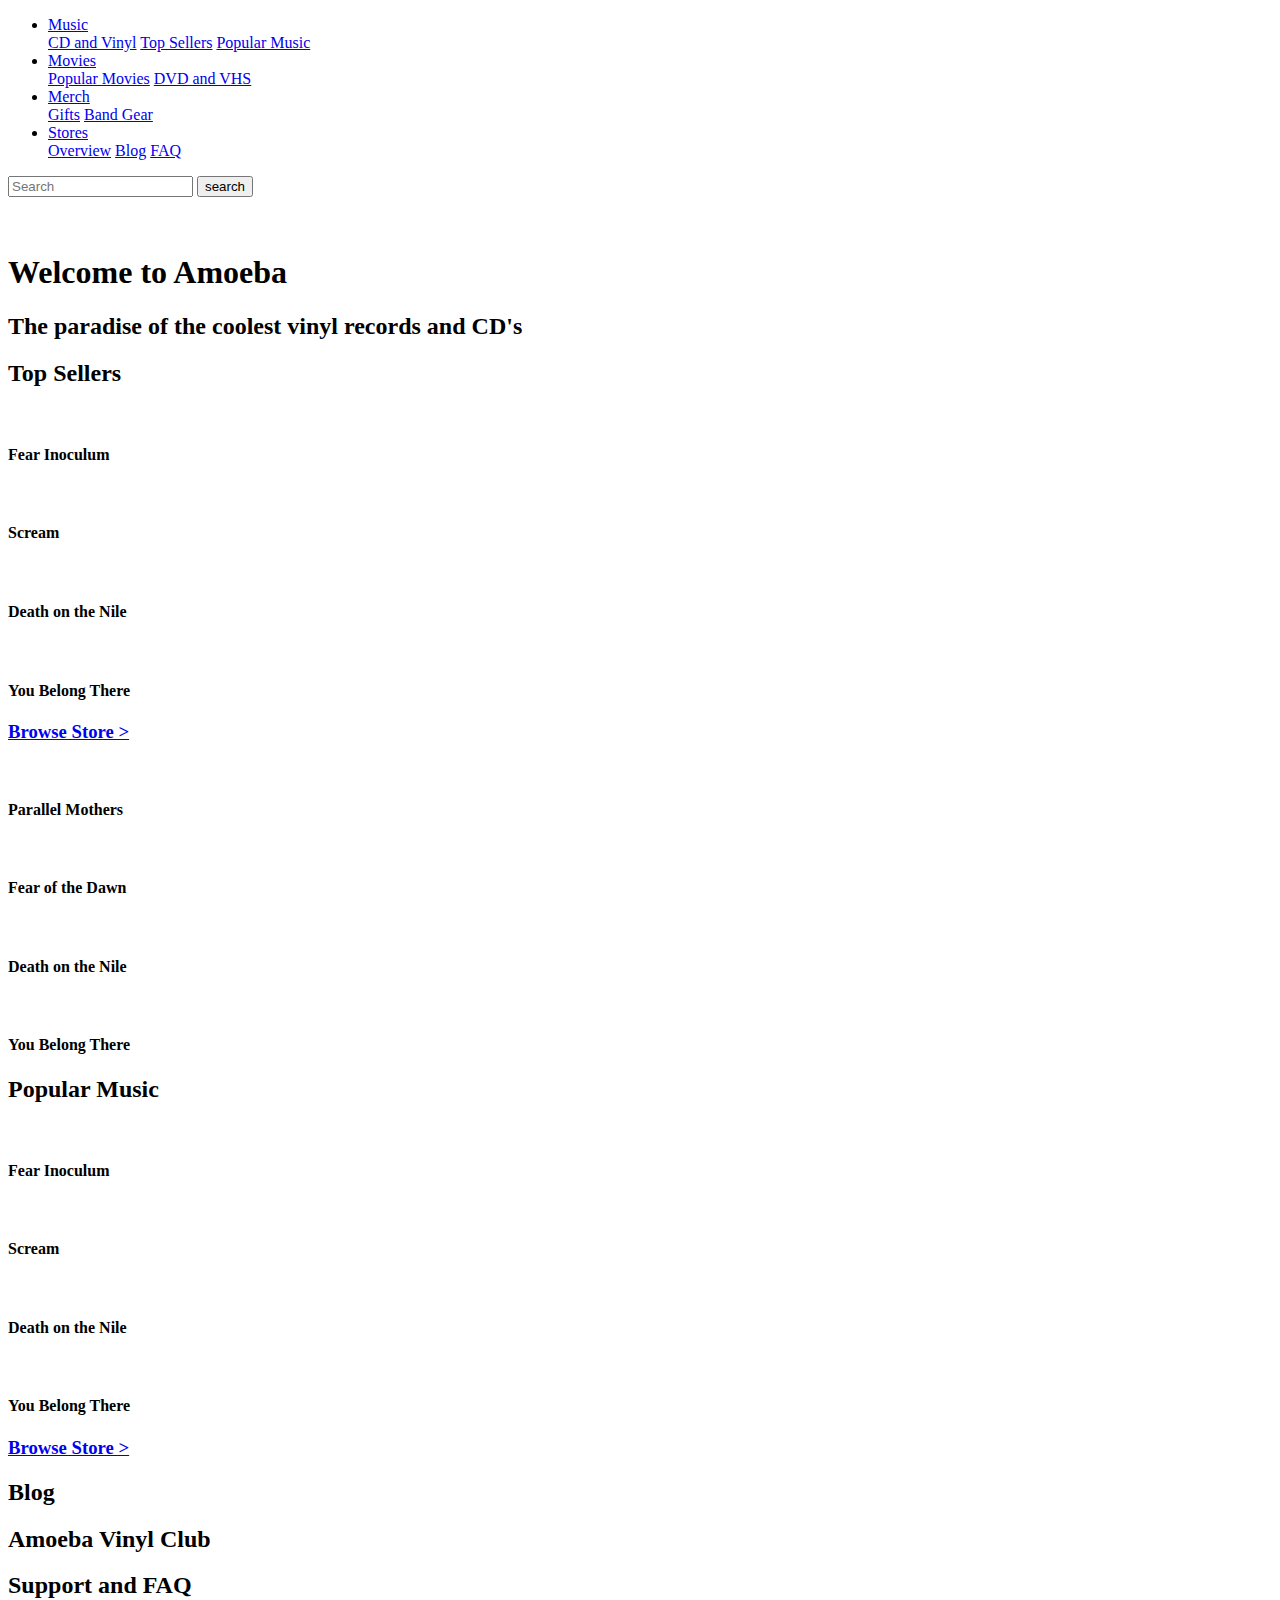
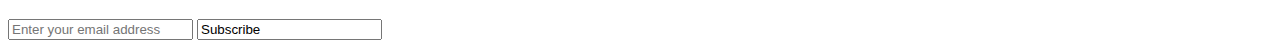
==== index.html @ bd1a3d16 "Add files via upload" ====
<!DOCTYPE html>
<html lang="en">
<head>
    <meta charset="UTF-8">
    <meta http-equiv="X-UA-Compatible" content="IE=edge">
    <meta name="viewport" content="width=device-width, initial-scale=1.0">
    <title>Amoeba</title>
    <link rel="stylesheet" href="css/1styles.css">
    <link rel="preconnect" href="https://fonts.googleapis.com">
<link rel="preconnect" href="https://fonts.gstatic.com" crossorigin>
<link href="https://fonts.googleapis.com/css2?family=Poppins:wght@600&display=swap" rel="stylesheet">
</head>
<body>
    
    <nav>
        <ul>
            <li class="dropdown1">
                <a class="dropbtn1" href="#">Music</a>
                <div class="dropdown-content1">
                    <a href="Home 2.html">CD and Vinyl</a>
                    <a href="#Top_Sellers">Top Sellers</a>
                    <a href="#Popular_Music">Popular Music</a>
                </div>
            </li>

            <li class="dropdown2">
                <a class="dropbtn2" href="#">Movies</a>
                <div class="dropdown-content2">
                    <a href="Home 2.html">Popular Movies</a>
                    <a href="Home 2.html">DVD and VHS</a>
                </div>
            </li>

            <li class="dropdown3">
                <a class="dropbtn3" href="#">Merch</a>
                <div class="dropdown-content3">
                    <a href="#">Gifts</a>
                    <a href="#">Band Gear</a>
                </div>
            </li>

            <li class="dropdown4">
                <a class="dropbtn4" href="#">Stores</a>
                <div class="dropdown-content4">
                    <a href="#">Overview</a>
                    <a href="#">Blog</a>
                    <a href="#">FAQ</a>
                </div>
            </li>

        </ul>

        <div class="nav-items">
            <div class="search">
                <input type="text" class="search-box" placeholder="Search">
                <button class="search-btn">search</button>
            </div>
            <a href="/"><img src="img/navbar heart.png" alt=""></a>
            <a href="/"><img src="img/navbar profile.png" alt=""></a>
            <a href="/"><img src="img/navbar cart.png" alt=""></a>
        </div>
    </nav>

    <!-- Hero Section -->

    <header class="hero-section">
        <div class="content">
          <img src="img/Amoeba Logo.svg" alt="" class="logo"> 
          <h1 class="sub-heading">Welcome to Amoeba</h1> 
          <h2>The paradise of the coolest vinyl records and CD's</h2>
        </div>
    </header>

    <!-- cards-container -->
    <section class="product">
        <h2 id="Top_Sellers" class="product-category">Top Sellers</h2>

        <img src="img/Fear Inoculum.png" alt="" class="fear-inoculum">
        <h4 class="text-inoculum">Fear Inoculum</h4>
        
        <a href="Product.html"><img src="img/Scream.png" alt="" class="scream"></a>
        <h4 class="text-scream">Scream</h4>

        <img src="img/Death on the Nile.png" alt="" class="death-nile">
        <h4 class="text-death-nile">Death on the Nile</h4>

        <img src="img/You Belong There.png" alt="" class="you-belong">
        <h4 class="text-you-belong">You Belong There</h4>

        <a href="Home 2.html">
            <h3 >Browse Store ></h3>
        </a>

            <div class="second-row1">
                <img src="img/Parallel Mothers.png" alt="" class="fear-inoculum">
                <h4 class="text-inoculum">Parallel Mothers</h4>
                
                <img src="img/Fear of Dawn.png" alt="" class="scream">
                <h4 class="text-scream">Fear of the Dawn</h4>
        
                <img src="img/Death on the Nile.png" alt="" class="death-nile">
                <h4 class="text-death-nile">Death on the Nile</h4>
        
                <img src="img/You Belong There.png" alt="" class="you-belong">
                <h4 class="text-you-belong">You Belong There</h4>
        
            </div>

            <div class="popular-music">
                <h2 id="Popular_Music" class="product-category">Popular Music</h2>
        <img src="img/Fear Inoculum.png" alt="" class="fear-inoculum">
        <h4 class="text-inoculum">Fear Inoculum</h4>
        
        <img src="img/Scream.png" alt="" class="scream">
        <h4 class="text-scream">Scream</h4>

        <img src="img/Death on the Nile.png" alt="" class="death-nile">
        <h4 class="text-death-nile">Death on the Nile</h4>

        <img src="img/You Belong There.png" alt="" class="you-belong">
        <h4 class="text-you-belong">You Belong There</h4>

        <a href="Home 2.html">
            <h3 >Browse Store ></h3>
        </a>
            </div>
    </section>

    <!-- Footer Section -->

    <div class="footer-container">
        <div class="footer">
            <div class="footer-heading footer-1">
                <h2>Blog</h2>
                <div class="footer-heading footer-2">
                    <h2>Amoeba Vinyl Club</h2>
                </div>
                <div class="footer-heading footer-3">
                <h2>Support and FAQ</h2>
            </div>
            <div class="footer-email-form">
                <input type="email" placeholder="Enter your email address" id="footer-email">
                <input type="sumbit" value="Subscribe" id="footer-email-btn">
            </div>
        </div>
    </div>


</body>
</html>
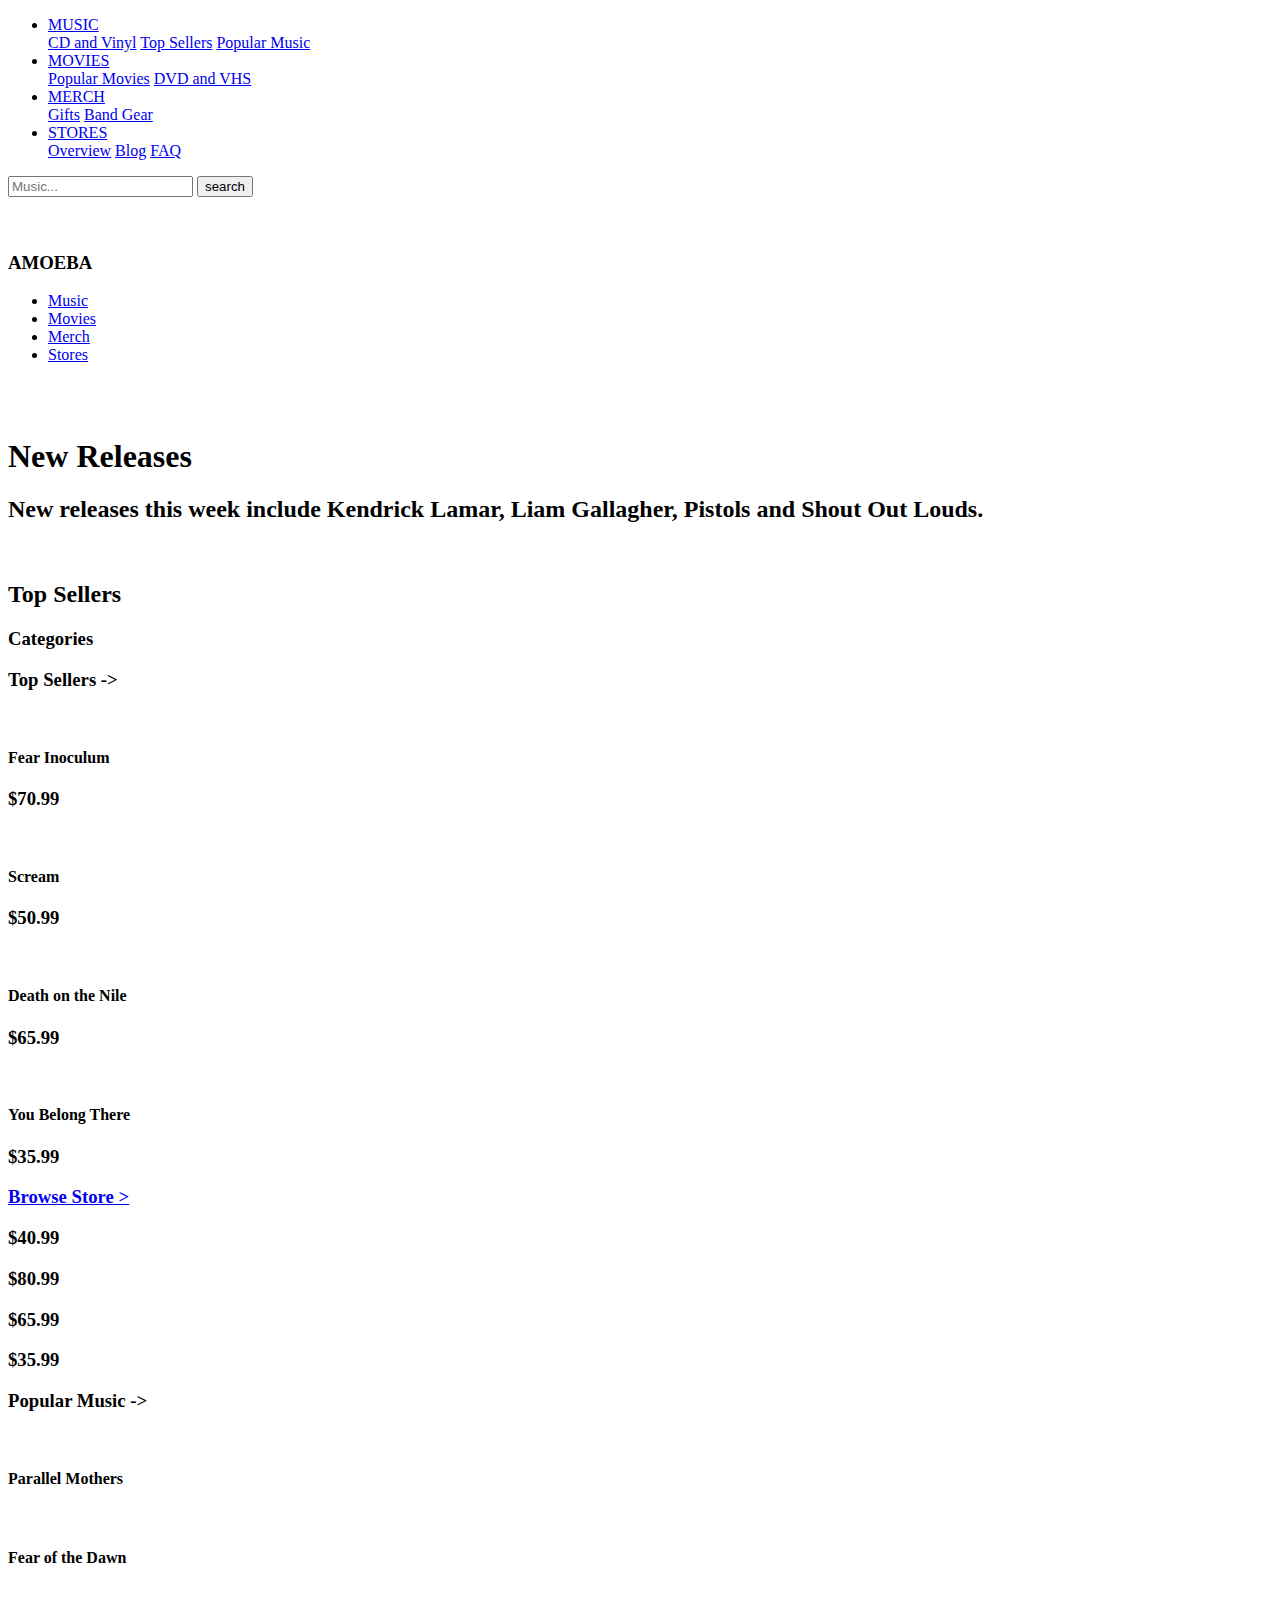
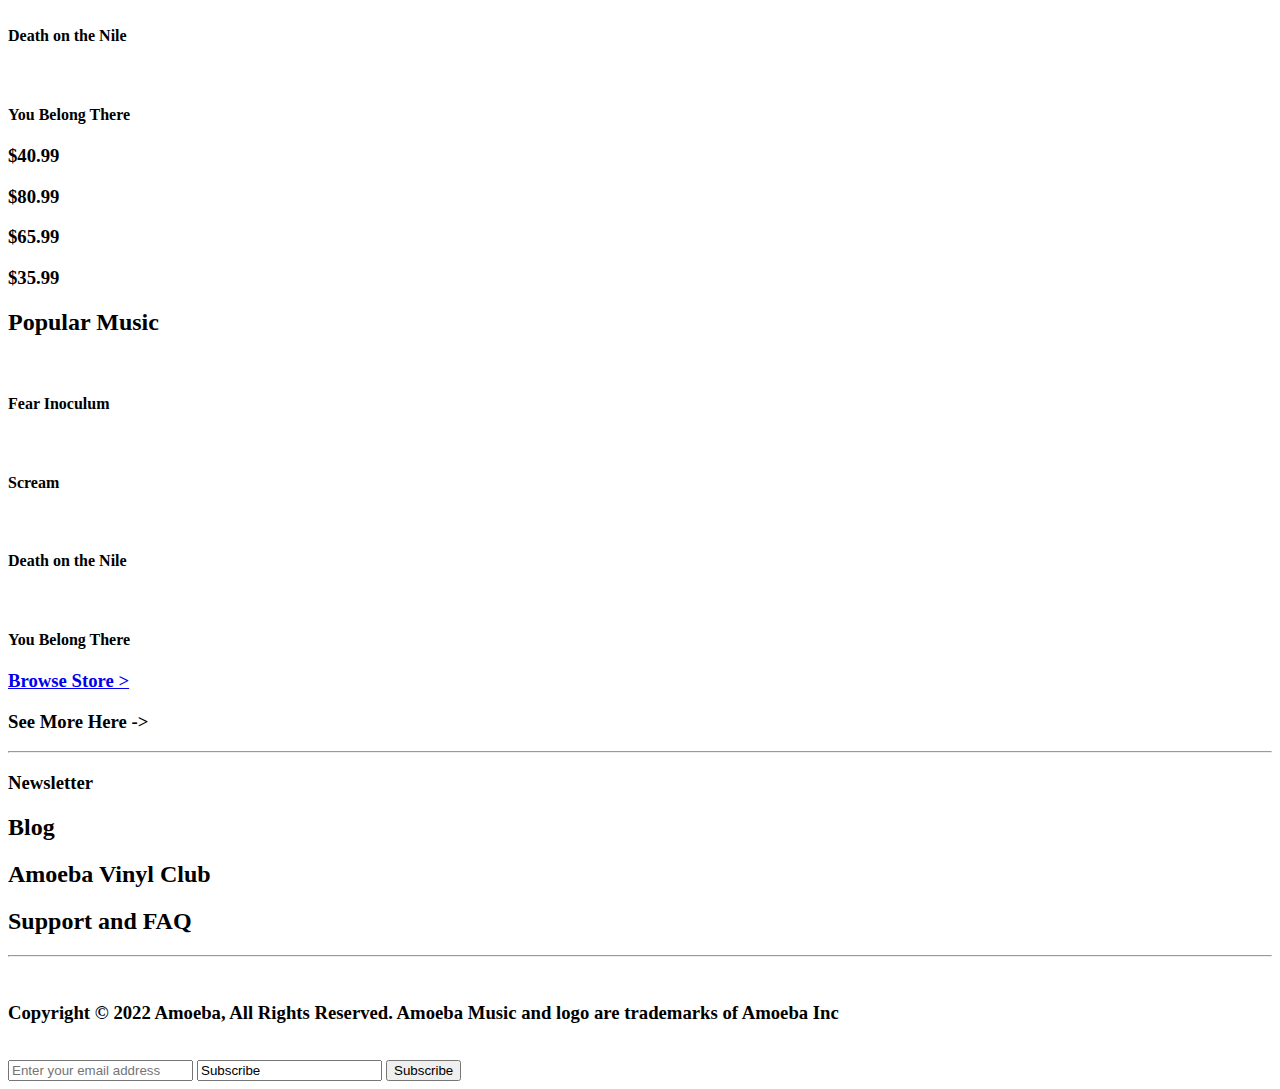
==== commit a922034a: "Add files via upload" ====
--- a/index.html
+++ b/index.html
@@ -5,7 +5,9 @@
     <meta http-equiv="X-UA-Compatible" content="IE=edge">
     <meta name="viewport" content="width=device-width, initial-scale=1.0">
     <title>Amoeba</title>
+    <link rel="stylesheet" href="./css/reset.css">
     <link rel="stylesheet" href="css/1styles.css">
+    <script defer src="js/home.js"></script>
     <link rel="preconnect" href="https://fonts.googleapis.com">
 <link rel="preconnect" href="https://fonts.gstatic.com" crossorigin>
 <link href="https://fonts.googleapis.com/css2?family=Poppins:wght@600&display=swap" rel="stylesheet">
@@ -15,7 +17,7 @@
     <nav>
         <ul>
             <li class="dropdown1">
-                <a class="dropbtn1" href="#">Music</a>
+                <a class="dropbtn1" href="#">MUSIC</a>
                 <div class="dropdown-content1">
                     <a href="Home 2.html">CD and Vinyl</a>
                     <a href="#Top_Sellers">Top Sellers</a>
@@ -24,7 +26,7 @@
             </li>
 
             <li class="dropdown2">
-                <a class="dropbtn2" href="#">Movies</a>
+                <a class="dropbtn2" href="#">MOVIES</a>
                 <div class="dropdown-content2">
                     <a href="Home 2.html">Popular Movies</a>
                     <a href="Home 2.html">DVD and VHS</a>
@@ -32,7 +34,7 @@
             </li>
 
             <li class="dropdown3">
-                <a class="dropbtn3" href="#">Merch</a>
+                <a class="dropbtn3" href="#">MERCH</a>
                 <div class="dropdown-content3">
                     <a href="#">Gifts</a>
                     <a href="#">Band Gear</a>
@@ -40,7 +42,7 @@
             </li>
 
             <li class="dropdown4">
-                <a class="dropbtn4" href="#">Stores</a>
+                <a class="dropbtn4" href="#">STORES</a>
                 <div class="dropdown-content4">
                     <a href="#">Overview</a>
                     <a href="#">Blog</a>
@@ -52,44 +54,110 @@
 
         <div class="nav-items">
             <div class="search">
-                <input type="text" class="search-box" placeholder="Search">
-                <button class="search-btn">search</button>
-            </div>
-            <a href="/"><img src="img/navbar heart.png" alt=""></a>
-            <a href="/"><img src="img/navbar profile.png" alt=""></a>
-            <a href="/"><img src="img/navbar cart.png" alt=""></a>
+                <input type="text" class="search-box" placeholder="Music...">
+                
+                <button  href="Home 2.html" class="search-btn">search</button>
+            </div>
+            <a href="/"><img src="img/navbar heart.svg" alt="" id="nav-heart"></a>
+            <a href="/"><img src="img/navbar profile.svg" alt="" id="nav-profile"></a>
+            <a href="/"><img src="img/navbar cart.svg" alt="" id="nav-cart"></a>
         </div>
+            <img src="img/Menu.svg" alt="" class="menu" onclick="openMenu()">
     </nav>
 
+    <!-- Responsive -->
+
+    <h3 class="amoeba-logo">
+        AMOEBA
+    </h3>
+
+    <div class="sidemenu" id="sideMenu">
+        <ul>
+            <li><a href="#">Music</a></li>
+            <li><a href="#">Movies </a></li>
+            <li><a href="#">Merch</a></li>
+            <li><a href="#">Stores</a></li>
+        </ul>
+        <img src="img/x-10327.svg" alt="" class="exit-side" onclick="closeMenu()">
+    </div>
+
+    
+
+
+
+
+
+   
     <!-- Hero Section -->
 
-    <header class="hero-section">
-        <div class="content">
-          <img src="img/Amoeba Logo.svg" alt="" class="logo"> 
-          <h1 class="sub-heading">Welcome to Amoeba</h1> 
-          <h2>The paradise of the coolest vinyl records and CD's</h2>
+        <div class="hero-container">
+            <header class="hero-section">
+                <div class="content">
+                  <img src="img/Amoeba Logo.svg" alt="" class="logo"> 
+                  <h1 class="sub-heading">New Releases</h1> 
+                  <h2>New releases this week include Kendrick Lamar,
+ Liam Gallagher, Pistols and Shout Out Louds.</h2>
+                </div>
+            </header>
         </div>
-    </header>
-
+
+        <img src="img/amoeba store img.jpg" alt="" id="slider1" class="slider1">
     <!-- cards-container -->
+    
     <section class="product">
         <h2 id="Top_Sellers" class="product-category">Top Sellers</h2>
 
-        <img src="img/Fear Inoculum.png" alt="" class="fear-inoculum">
-        <h4 class="text-inoculum">Fear Inoculum</h4>
-        
+        <h3 class="categories">Categories</h3>
+
+
+
+        <div class="product-row1">
+        
+            <a href="Home 2.html">
+        <div class="fear-container"></div>
+            </a>   
+        <h3 class="top-products">Top Sellers  -></h3>
+            <img src="img/Fear Inoculum.png" alt="" class="fear-inoculum">
+        <h4 class="text-inoculum"> Fear Inoculum</h4>
+        <h3 class="price-inoculum">$70.99</h3>
+
+        
+        <div class="scream-container"></div>
         <a href="Product.html"><img src="img/Scream.png" alt="" class="scream"></a>
         <h4 class="text-scream">Scream</h4>
-
+        <h3 class="price-scream">$50.99</h3>
+
+
+        <div class="nile-container"></div>
         <img src="img/Death on the Nile.png" alt="" class="death-nile">
         <h4 class="text-death-nile">Death on the Nile</h4>
-
+        <h3 class="price-nile">$65.99</h3>
+
+
+        <div class="belong-container"></div>
         <img src="img/You Belong There.png" alt="" class="you-belong">
         <h4 class="text-you-belong">You Belong There</h4>
+        <h3 class="price-belong">$35.99</h3>
 
         <a href="Home 2.html">
             <h3 >Browse Store ></h3>
         </a>
+
+    </div>
+
+        <h3 class="price-inoculum1">$40.99</h3>
+        <h3 class="price-scream1">$80.99</h3>
+        <h3 class="price-nile1">$65.99</h3>
+        <h3 class="price-belong1">$35.99</h3>
+
+        <h3 class="top-products1">Popular Music  -></h3>
+        <a href="Home 2.html">
+        <div class="fear-container2"></div>
+        </a>
+        <div class="scream-container2"></div>
+        <div class="nile-container2"></div>
+        <div class="belong-container2"></div>
+
 
             <div class="second-row1">
                 <img src="img/Parallel Mothers.png" alt="" class="fear-inoculum">
@@ -106,6 +174,16 @@
         
             </div>
 
+            <h3 class="price-inoculum2">$40.99</h3>
+        <h3 class="price-scream2">$80.99</h3>
+        <h3 class="price-nile2">$65.99</h3>
+        <h3 class="price-belong2">$35.99</h3>
+
+            <div class="fear-container3"></div>
+        <div class="scream-container3"></div>
+        <div class="nile-container3"></div>
+        <div class="belong-container3"></div>
+
             <div class="popular-music">
                 <h2 id="Popular_Music" class="product-category">Popular Music</h2>
         <img src="img/Fear Inoculum.png" alt="" class="fear-inoculum">
@@ -124,27 +202,49 @@
             <h3 >Browse Store ></h3>
         </a>
             </div>
+
+        <a href="Home 2.html"></a>
+            <div class="container"></div>
+        </a>
+            <h3 class="container-h3">See More Here -></h3>
     </section>
 
-    <!-- Footer Section -->
-
-    <div class="footer-container">
+     <!-- Footer Section -->
+
+     <hr class="devider-line">
+        <h3 class="newsletter">Newsletter</h3>
+     <div class="footer-container">
         <div class="footer">
-            <div class="footer-heading footer-1">
-                <h2>Blog</h2>
-                <div class="footer-heading footer-2">
+            <div>
+                <h2 id="footer-heading" >Blog</h2>
+                <div class="footer-heading-footer-2">
                     <h2>Amoeba Vinyl Club</h2>
                 </div>
-                <div class="footer-heading footer-3">
+                <div class="footer-heading-footer-3">
                 <h2>Support and FAQ</h2>
             </div>
+
+            <hr class="devider-line1">
+
+            <img src="img/logo.svg" alt="" class="second-logo">
+
+            <h3 class="logo-desc">
+                Copyright © 2022 Amoeba,
+                All Rights Reserved. 
+                Amoeba Music and logo
+                are trademarks of Amoeba Inc</h3>
+
+            <img src="img/Face, Twitter, Google.svg" alt="" class="sign-in-options">
             <div class="footer-email-form">
                 <input type="email" placeholder="Enter your email address" id="footer-email">
                 <input type="sumbit" value="Subscribe" id="footer-email-btn">
+                <button class="footer-btn">Subscribe</button>
             </div>
         </div>
     </div>
 
 
+
+
 </body>
 </html>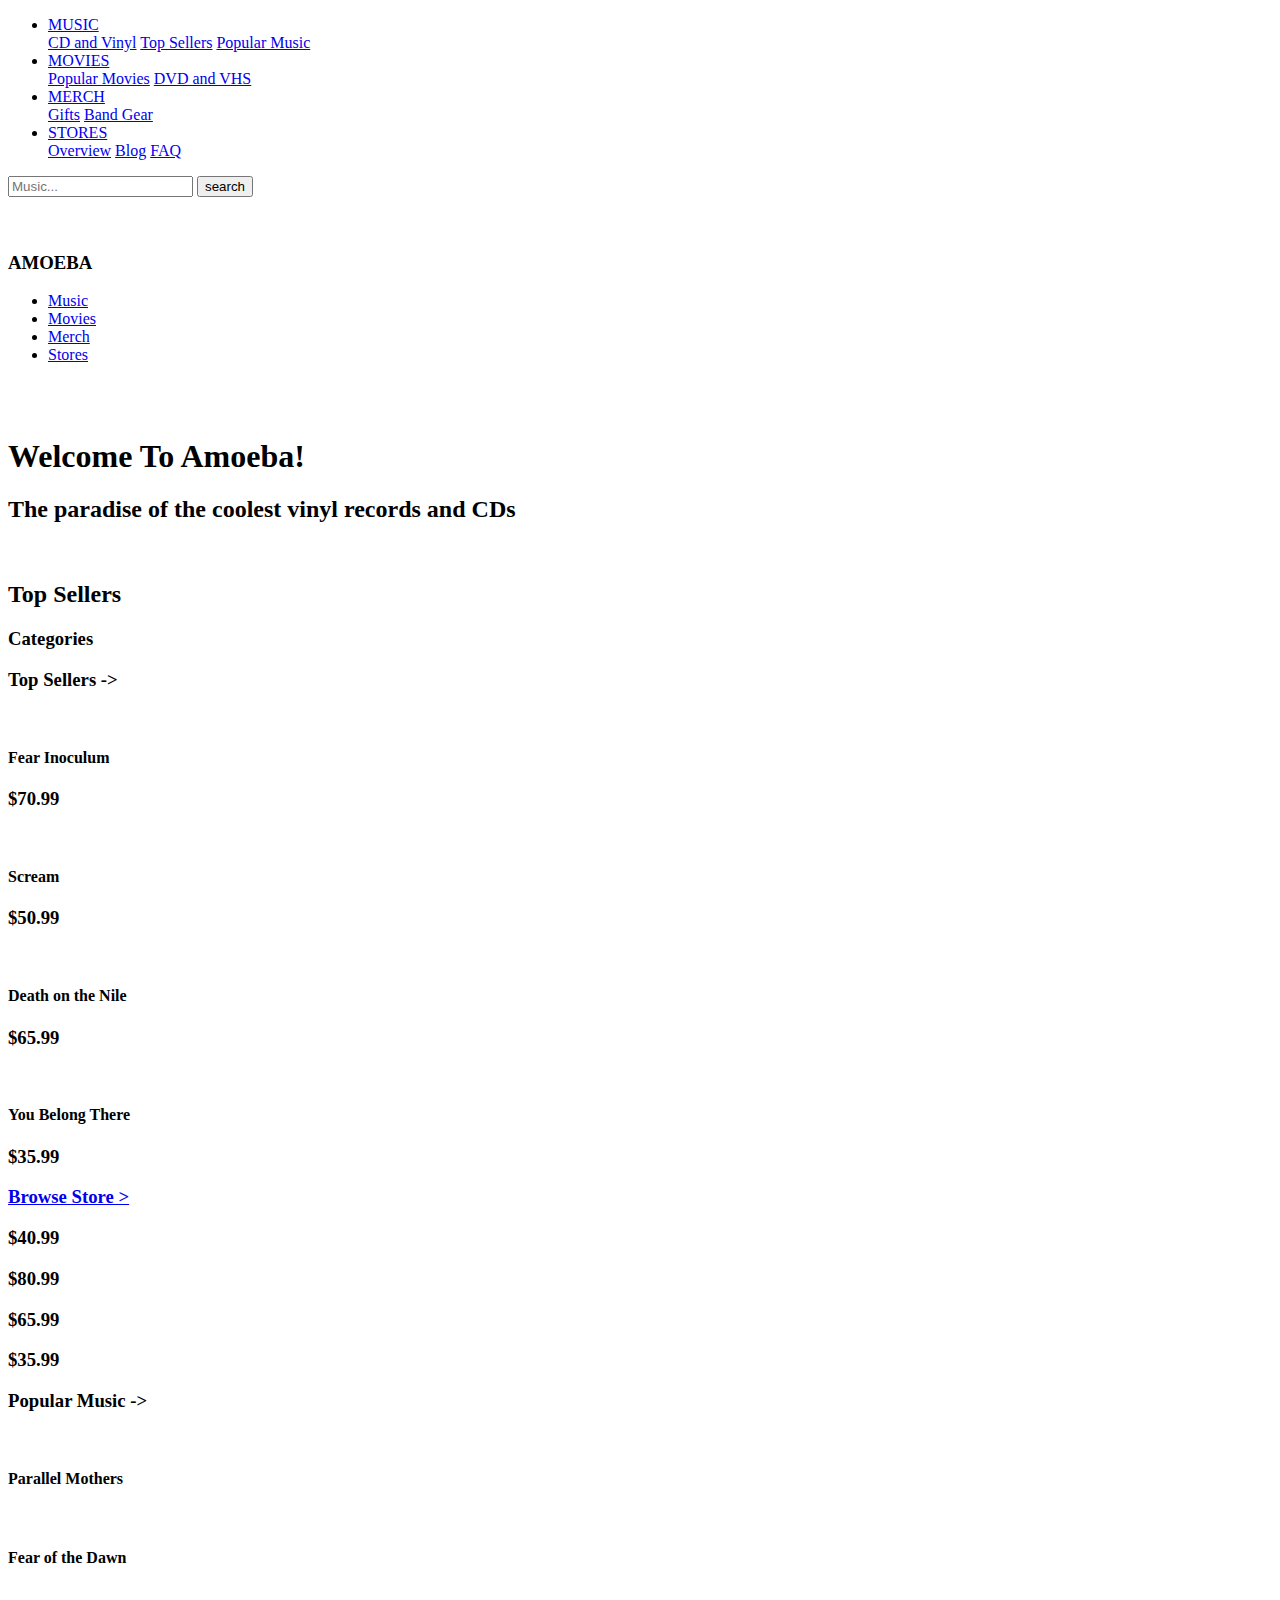
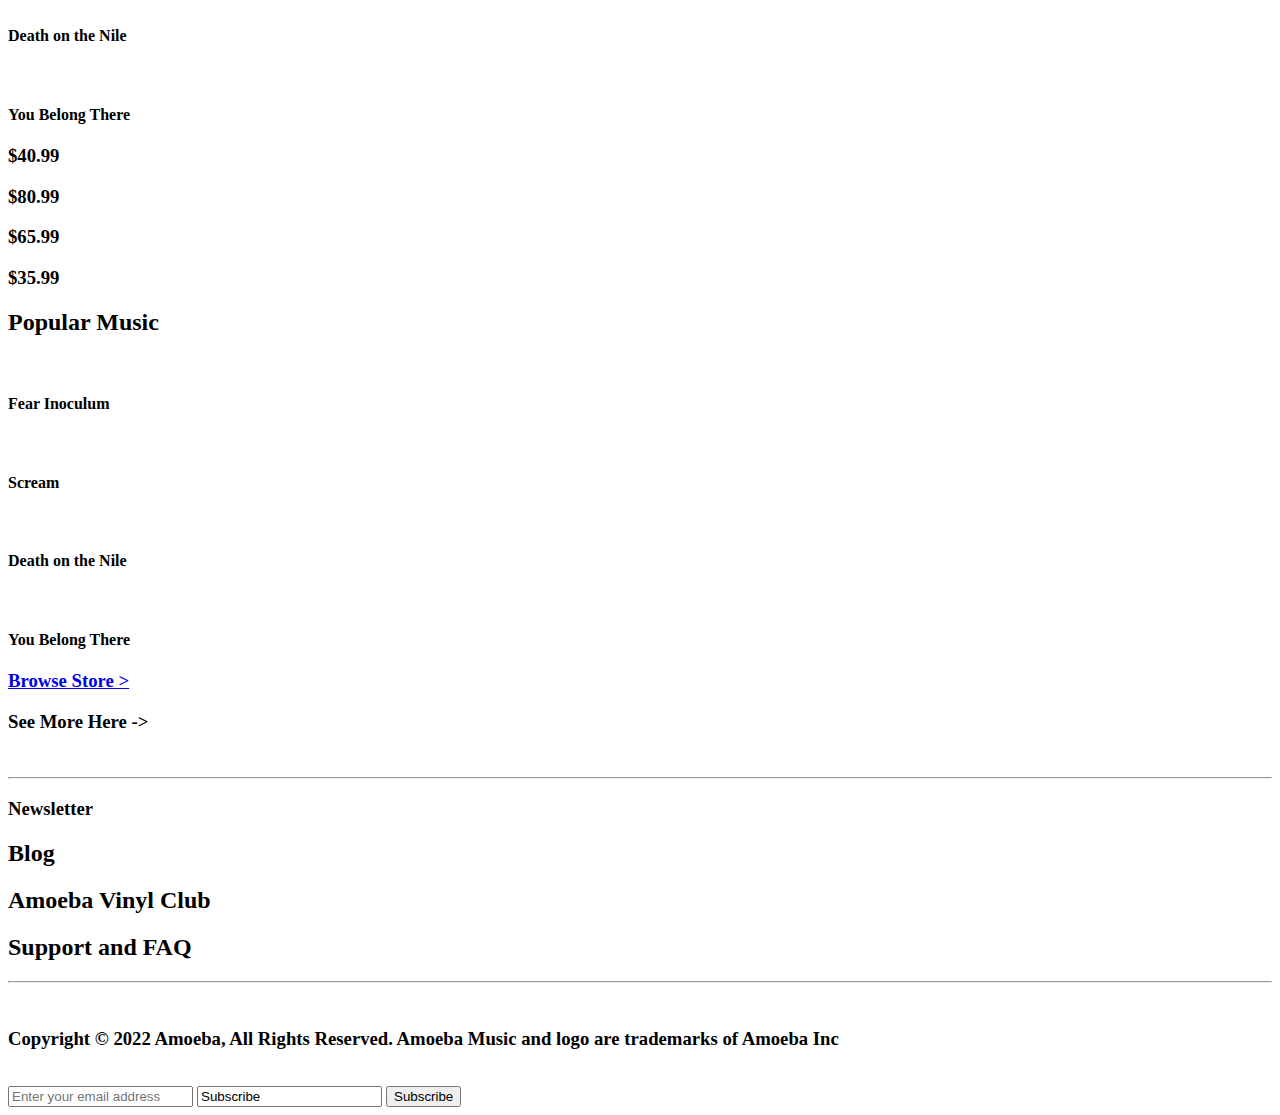
==== commit 1747af95: "Add files via upload" ====
--- a/index.html
+++ b/index.html
@@ -6,7 +6,7 @@
     <meta name="viewport" content="width=device-width, initial-scale=1.0">
     <title>Amoeba</title>
     <link rel="stylesheet" href="./css/reset.css">
-    <link rel="stylesheet" href="css/1styles.css">
+    <link rel="stylesheet" href="css/main.css">
     <script defer src="js/home.js"></script>
     <link rel="preconnect" href="https://fonts.googleapis.com">
 <link rel="preconnect" href="https://fonts.gstatic.com" crossorigin>
@@ -73,13 +73,15 @@
 
     <div class="sidemenu" id="sideMenu">
         <ul>
-            <li><a href="#">Music</a></li>
-            <li><a href="#">Movies </a></li>
-            <li><a href="#">Merch</a></li>
-            <li><a href="#">Stores</a></li>
+            <li><a href="Home 2.html">Music</a></li>
+            <li><a href="Home 2.html">Movies </a></li>
+            <li><a href="Home 2.html">Merch</a></li>
+            <li><a href="Home 2.html">Stores</a></li>
         </ul>
         <img src="img/x-10327.svg" alt="" class="exit-side" onclick="closeMenu()">
     </div>
+
+    
 
     
 
@@ -94,9 +96,8 @@
             <header class="hero-section">
                 <div class="content">
                   <img src="img/Amoeba Logo.svg" alt="" class="logo"> 
-                  <h1 class="sub-heading">New Releases</h1> 
-                  <h2>New releases this week include Kendrick Lamar,
- Liam Gallagher, Pistols and Shout Out Louds.</h2>
+                  <h1 class="sub-heading">Welcome To Amoeba!</h1>
+                  <h2>The paradise of the coolest vinyl records and CDs</h2>
                 </div>
             </header>
         </div>
@@ -203,10 +204,14 @@
         </a>
             </div>
 
-        <a href="Home 2.html"></a>
+        <a href="Home 2.html">
             <div class="container"></div>
         </a>
             <h3 class="container-h3">See More Here -></h3>
+
+            <img src="img/nile img.PNG" alt="" class="product4">
+            <img src="img/fear img.PNG" alt="" class="product5">
+            <img src="img/scream img.PNG" alt="" class="product6">
     </section>
 
      <!-- Footer Section -->
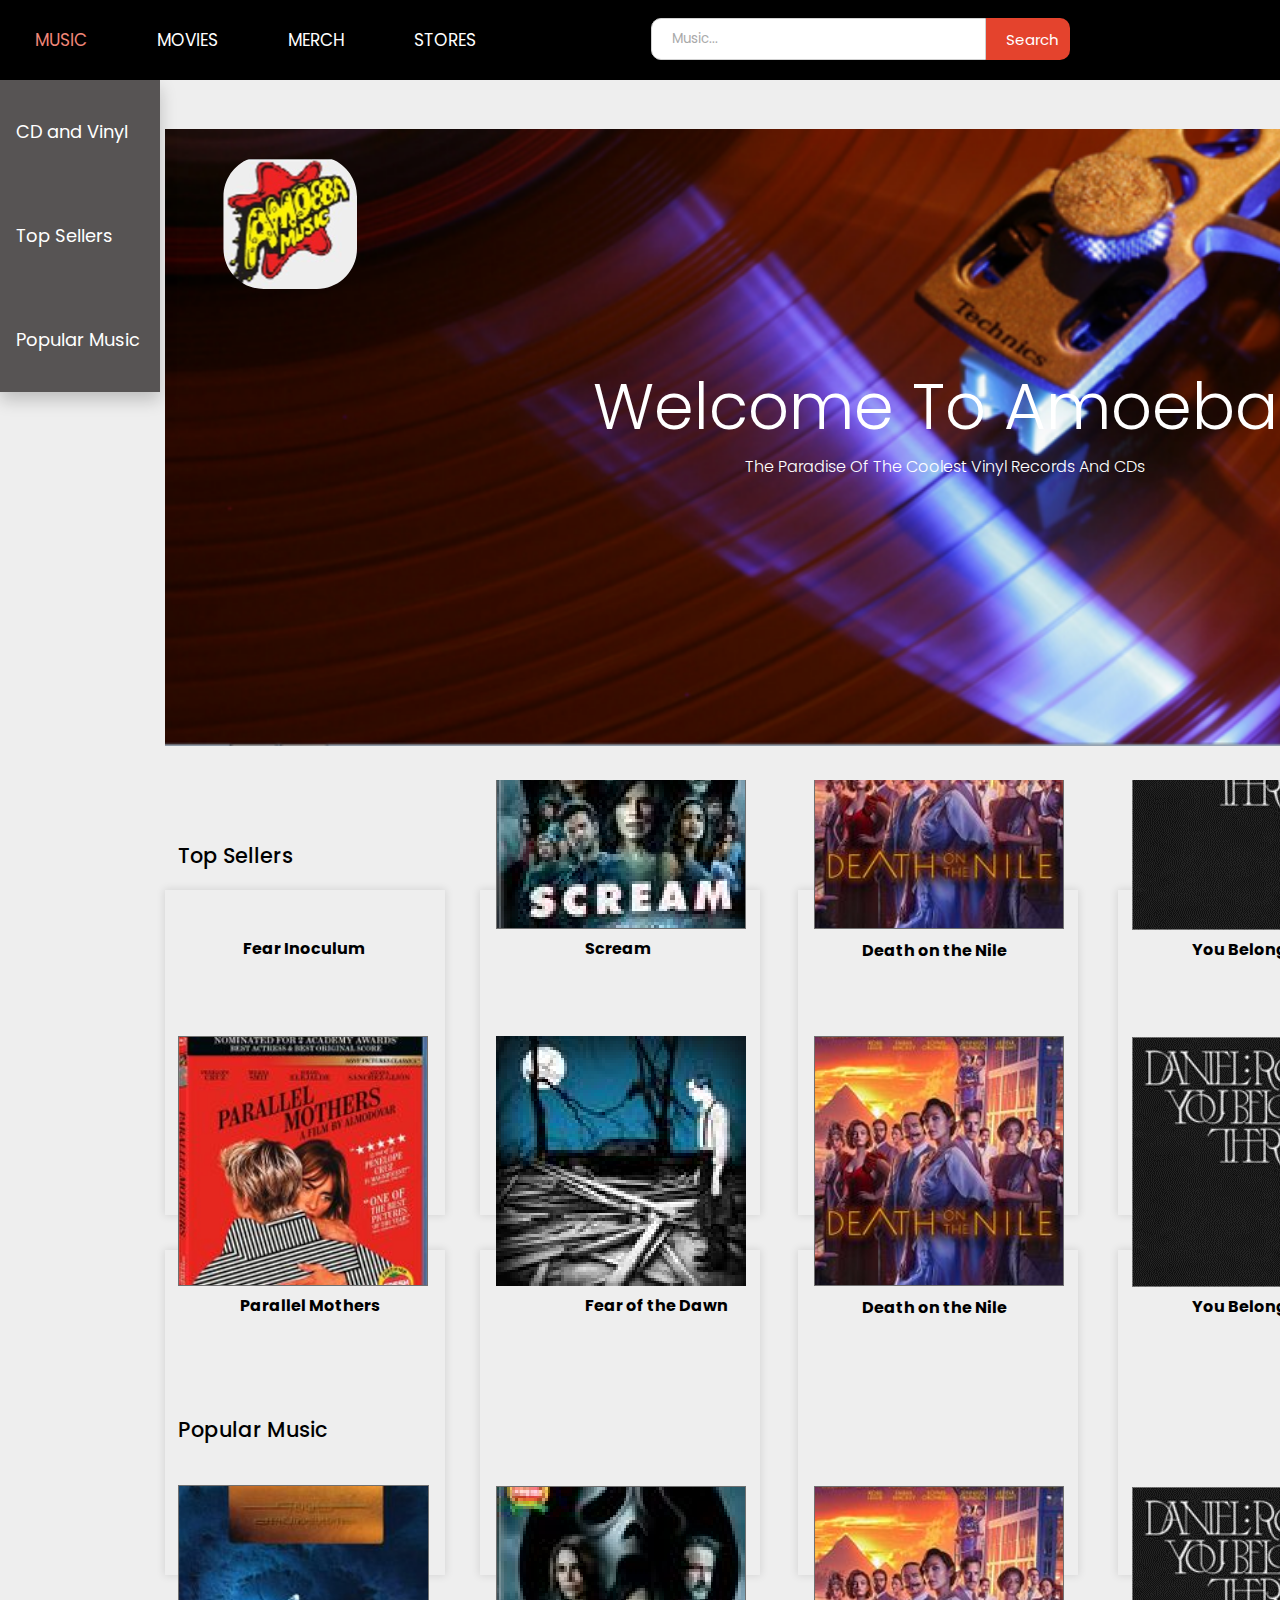
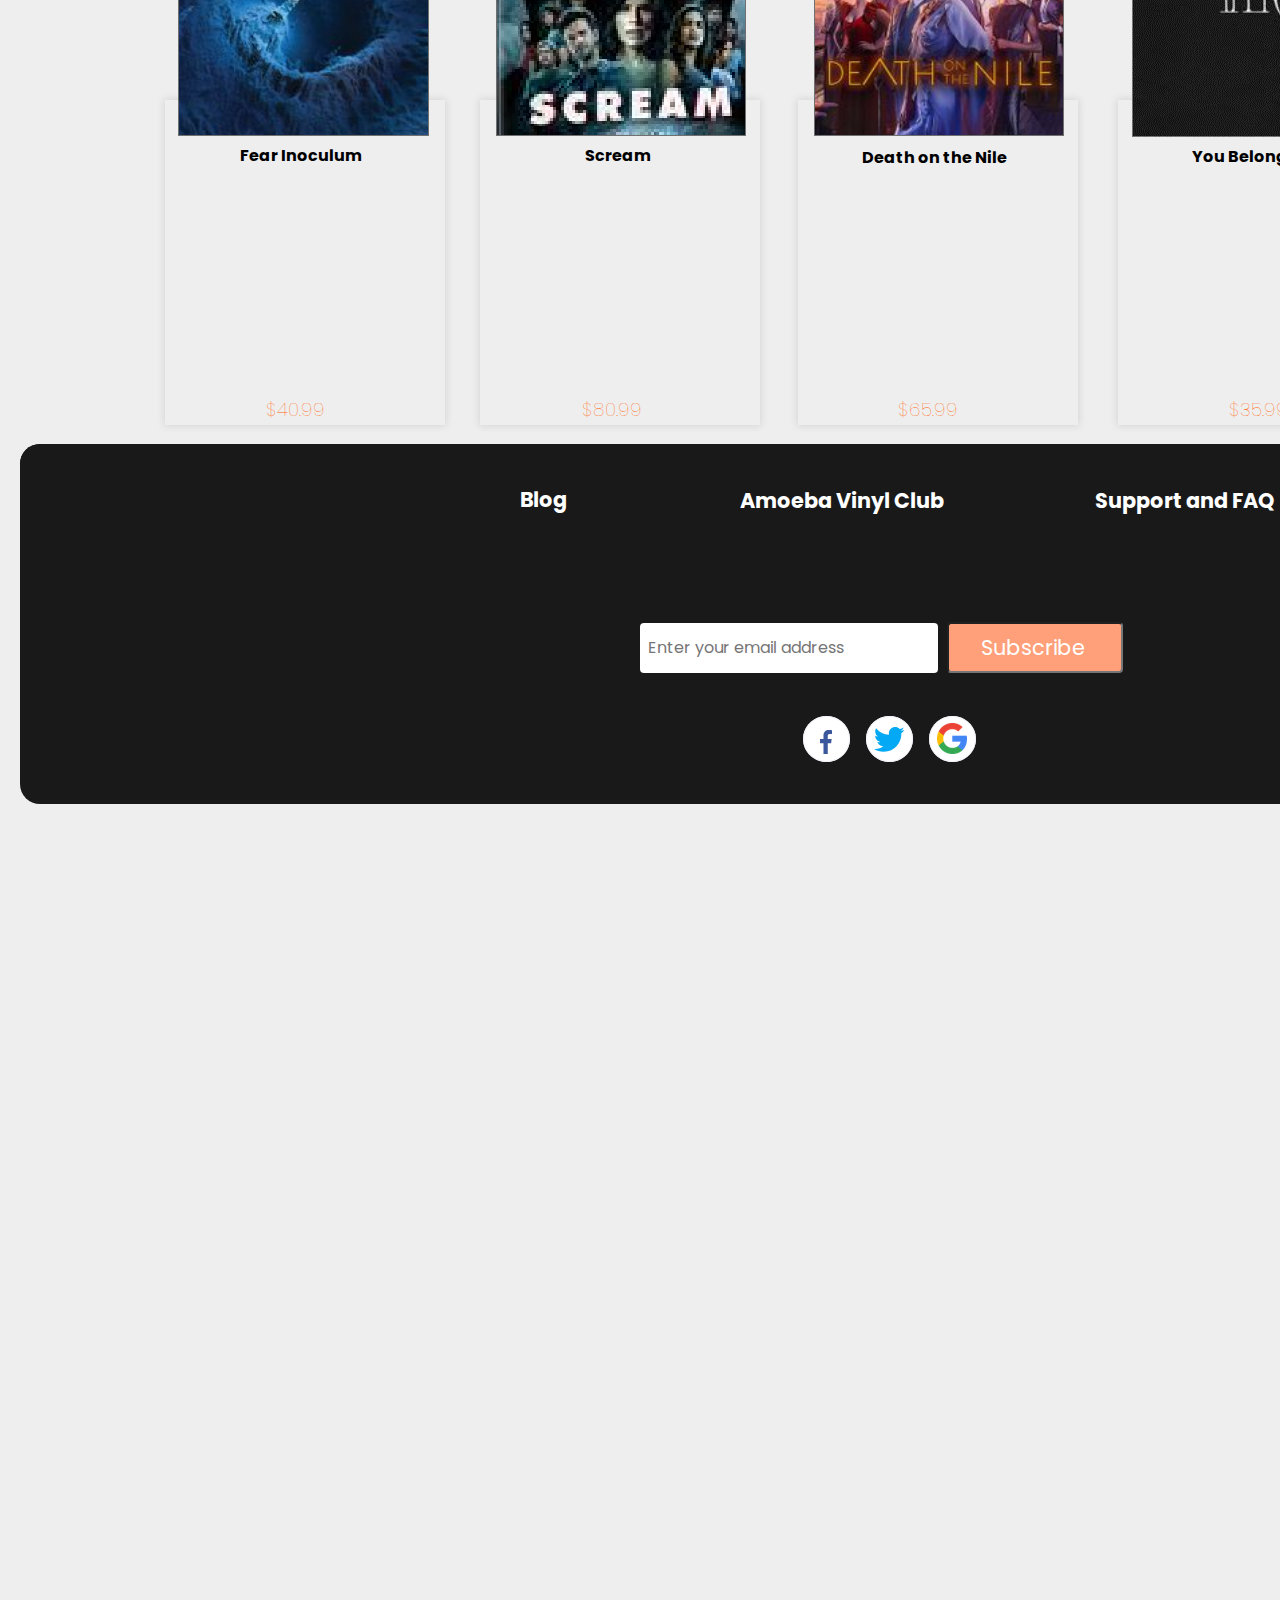
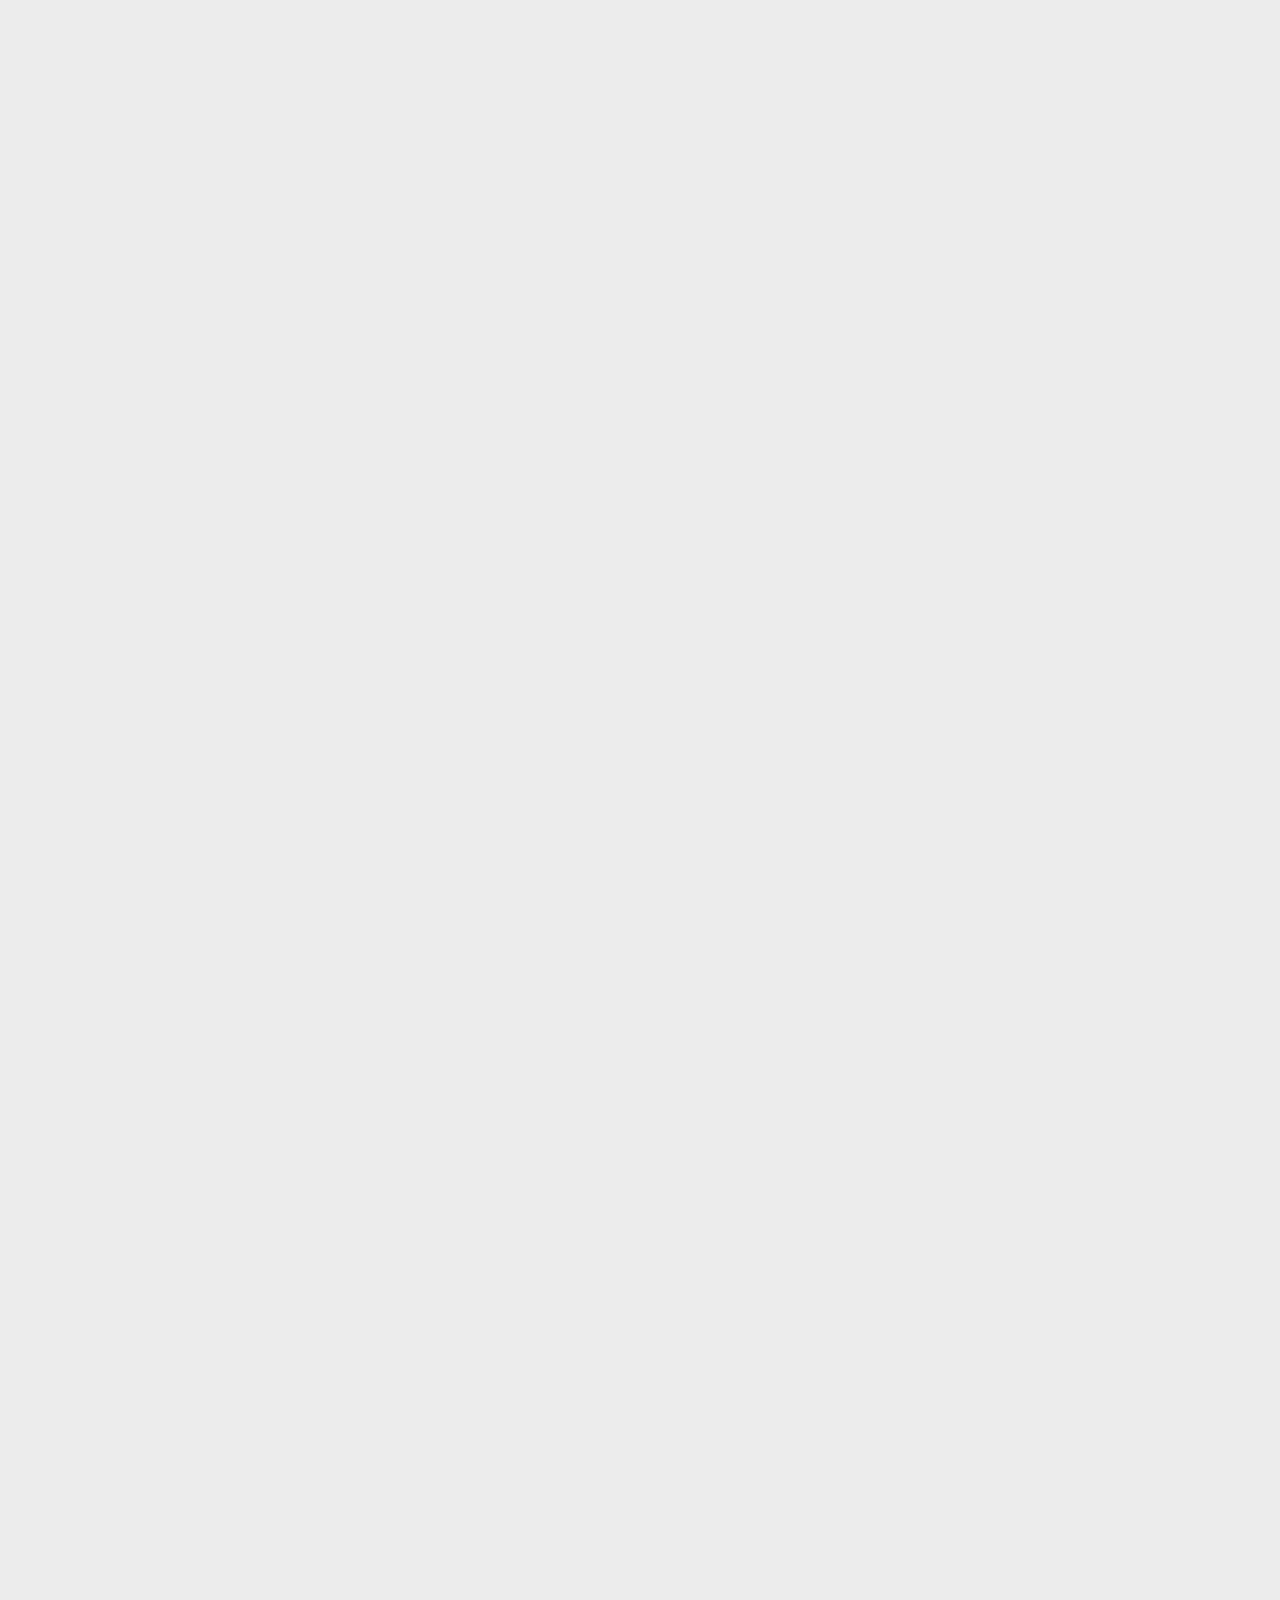
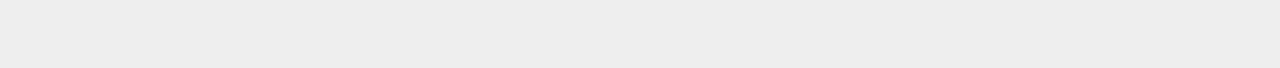
==== commit 84fbbb1b: "Update index.html" ====
--- a/index.html
+++ b/index.html
@@ -118,7 +118,7 @@
         <div class="fear-container"></div>
             </a>   
         <h3 class="top-products">Top Sellers  -></h3>
-            <img src="img/Fear Inoculum.png" alt="" class="fear-inoculum">
+            <img src="img/Fear Inoculum.PNG" alt="" class="fear-inoculum">
         <h4 class="text-inoculum"> Fear Inoculum</h4>
         <h3 class="price-inoculum">$70.99</h3>
 
@@ -252,4 +252,4 @@
 
 
 </body>
-</html>+</html>
--- a/css/main.css
+++ b/css/main.css
@@ -0,0 +1,4827 @@
+* {
+    margin: 0;
+    padding: 0;
+    font-family: 'Poppins Medium', poppins;
+}
+
+  
+
+body {
+    background-color: #eee;
+    max-width: 2000px;
+    box-sizing: border-box;
+    overflow-x: hidden;
+}
+
+nav {
+    width: 100%;
+    height: 80px;
+    background-color: rgb(0, 0, 0);
+  
+}
+
+.menu {
+    display: none;
+}
+
+
+ul li {
+  list-style: none;
+  display: inline-block;
+  float: left; 
+  line-height: 80px;
+}
+
+ul li a {
+    text-decoration: none;
+    font-size: 17px;
+    color: rgb(255, 255, 255);
+    padding: 0 35px;
+    display: block;
+}
+
+ul li a:hover {
+    color: rgb(240, 134, 120);
+}
+
+.nav-items {
+    display: flex;
+    align-items: center;
+}
+
+.search {
+    width: 500px;
+    display: flex;
+    margin-left: 140px;
+    padding-top:18px;
+}
+
+.search-box {
+    width: 80%;
+    height: 40px;
+    border-top-left-radius: 10px;
+    border-bottom-left-radius: 10px;
+    border: 1px solid #d1d1d1;
+    text-transform: capitalize;
+    background: #fff;
+    color: #a9a9a9;
+    outline: none;
+    
+}
+
+.search-btn {
+    width: 20%;
+    height: 42px;
+    padding: 10px 20px;
+    border: none;
+    outline: none;
+    cursor: pointer;
+    background: #e4432d;
+    color: #fff;
+    text-transform: capitalize;
+    font-size: 15px;
+    border-top-right-radius: 10px;
+    border-bottom-right-radius: 10px;
+}
+
+.search-box::placeholder {
+    color: #a9a9a9;
+    padding-left: 20px;
+}
+
+.nav-items a {
+    margin-left: 20px;
+    padding-top: 20px;
+}
+
+.nav-items a img {
+    width: 40px;
+    height: 20px;
+    margin-left: 10px;
+    position: relative;
+    left: 512px;
+    align-items: center;
+    display: flex;
+} 
+
+
+/* Hero Section */
+
+.hero-container {
+    width: 1700px;
+    position:relative;
+    left: 110px;
+    height: 700px;
+}
+
+.hero-section {
+    width: 1560px;
+    height: calc(100vh - 120px);
+    background-image: url(../img/Picture2.png);
+    background-size: 1750px;
+    display: flex;
+    justify-content: center;
+    align-items: center;
+    background-repeat: no-repeat;
+    position: relative;
+    left: 55px;
+    top: 49px;
+    transition:ease-in-out 3s;
+}
+
+.hero-section:hover {
+    background-image: url(../img/amoeba\ store\ img.jpg);
+    background-size: 1700px;
+}
+
+
+.hero-section .logo {
+    height: 130px;
+    display: block;
+    margin: auto;
+    margin-bottom: 170px;
+    padding-right: 1310px;
+}
+
+.hero-section .sub-heading {
+    text-align: center;
+    color: #fff;
+    font-size: 4rem;
+    font-weight: 300;
+    position:  relative;
+    top: -100px;
+}
+
+.hero-section h2 {
+    text-align: center;
+    color: #fff;
+    text-transform: capitalize;
+    font-size: 1rem;
+    font-weight: 300;
+    margin-bottom: 300px;
+    position:  relative;
+    top: -100px;
+}
+
+
+.slider1 {
+    display:none;
+}
+
+/* Products */
+
+.product {
+    position: relative;
+    left: 20px;
+    overflow: hidden;
+    padding: 60px 0;
+}
+
+.product h2 {
+    padding-left: 158px;
+    font-size: 1.3rem;
+}
+
+.product-category {
+    padding: 0 10vw;
+    font-size: 30px;
+    font-weight: 500;
+    margin-bottom: 40px;
+}
+
+.fear-inoculum {
+    position: relative;
+    left: 158px;
+}
+
+.text-inoculum {
+    padding-left: 220px;
+    text-decoration: none;
+    white-space: break-spaces;
+}
+
+.price-inoculum {
+    color: #ff6308;
+    position:absolute;
+    left: 246px;
+    top: 410px;
+    font-weight: 1;
+}
+
+.scream {
+    padding-left: 476px;
+    position: relative;
+    top: -282px;
+}  
+
+.text-scream {
+    left: 565px;
+    position: relative;
+    top: -282px;
+}
+
+
+.price-scream {
+    color: #ff6308;
+    position:absolute;
+    left: 562px;
+    top: 410px;
+    font-weight: 1;
+}
+
+.death-nile {
+    position: relative;
+    left: 794px;
+    top: -564px;
+}
+
+.text-death-nile {
+    position: relative;
+    left: 842px;
+    top: -562px;
+}
+
+.price-nile {
+    color: #ff6308;
+    position:absolute;
+    left: 878px;
+    top: 410px;
+    font-weight: 1;
+}
+
+
+.you-belong {
+    position: relative;
+    left: 1112px;
+    top: -845px;
+}
+
+.text-you-belong {
+    position: relative;
+    left: 1172px;
+    top: -845px;
+}
+
+.price-belong {
+    color: #ff6308;
+    position:absolute;
+    left: 1209px;
+    top: 410px;
+    font-weight: 1;
+}
+
+.product a h3 {
+    position: relative;
+    left: 1500px;
+    top: -1202px;
+    font-size: 1.2rem;
+    color: #000;
+}
+
+.product a{
+    text-decoration: none;
+}
+
+
+.second-row1 {
+    position: relative;
+    top: -800px;
+}
+
+.price-inoculum1 {
+    color: #ff6308;
+    position:absolute;
+    left: 246px;
+    top: 765px;
+    font-weight: 1;
+}
+
+.price-scream1 {
+    color: #ff6308;
+    position:absolute;
+    left: 562px;
+    top: 765px;
+    font-weight: 1;
+}
+
+.price-nile1 {
+    color: #ff6308;
+    position:absolute;
+    left: 878px;
+    top: 765px;
+    font-weight: 1;
+}
+
+.price-belong1 {
+    color: #ff6308;
+    position:absolute;
+    left: 1209px;
+    top: 765px;
+    font-weight: 1;
+}
+
+.popular-music{
+    position: relative;
+    top: -1550px;
+}
+
+.price-inoculum2 {
+    color: #ff6308;
+    position:absolute;
+    left: 246px;
+    top: 1215px;
+    font-weight: 1;
+    z-index: 100;
+}
+
+.price-scream2 {
+    color: #ff6308;
+    position:absolute;
+    left: 562px;
+    top: 1215px;
+    font-weight: 1;
+    z-index: 100;
+}
+
+.price-nile2 {
+    color: #ff6308;
+    position:absolute;
+    left: 878px;
+    top: 1215px;
+    font-weight: 1;
+    z-index: 100;
+}
+
+.price-belong2 {
+    color: #ff6308;
+    position:absolute;
+    left: 1209px;
+    top: 1215px;
+    font-weight: 1;
+    z-index: 100;
+}
+
+.product4 {
+    position: relative;
+    top: -3180px;
+    left: 1420px;
+    box-shadow: 0px 0px 8px 0px rgb(0 0 0 / 7%);
+}
+
+.product5 {
+    position: relative;
+    top: -3540px;
+    left: 1130px;
+    box-shadow: 0px 0px 8px 0px rgb(0 0 0 / 7%);
+}
+
+.product6 {
+    position: relative;
+    top: -2732px;
+    left: 840px;
+    box-shadow: 0px 0px 6px 0px rgb(0 0 0 / 7%);
+}
+
+/* Footer */
+
+
+.footer-container {
+    background-color: #191919;
+    padding-bottom: 4rem;
+    position: relative;
+    top: -2560px;
+    left: 20px;
+    width: 1880px;
+    height: 200px;
+    margin-top: 10px;
+    box-shadow: 0px 0px 0px 0px rgb(0 0 0 / 10%);
+    border-radius: 20px;
+}
+
+.footer {
+    width: 1880px;
+    height: 40vh;
+    background-color: #191919;
+    color: grey;
+    display: flex;
+    justify-content: start;
+    margin: 0 auto;
+    box-shadow: 0px 0px 0px 0px rgb(0 0 0 / 10%);
+    border-radius: 20px;
+}
+
+
+.footer-container h2 {
+    font-size: 1.3rem;
+    display: flex;
+    justify-content: start;
+    text-align: start;
+    position: relative;
+    left: 100px;
+    top: 40px;
+    padding-bottom: 60px;
+    color: #fff;
+}
+
+.footer-email-form h2{
+    margin-bottom: 2rem;
+}
+
+
+#footer-email {
+    width: 290px;
+    height:50px;
+    border-radius:4px;
+    outline: none;
+    border: none;
+    padding-left: 0.5rem;
+    font-size: 1rem;
+    margin-bottom: 1rem;
+    position:relative;
+    left: 620px;
+    top: -150px;
+    border-color: white;
+}
+
+#footer-heading {
+    position: relative;
+    left: 500px;
+}
+
+.footer-heading-footer-2 {
+    position: relative;
+    left: 620px;
+    top: -90px;
+}
+
+.footer-heading-footer-3 {
+    position: relative;
+    left: 975px;
+    top: -181px;
+}
+
+
+
+#footer-email-btn {
+    width: 140px;
+    height: 47px;
+    padding-left: 32px;
+    border-radius: 4px;
+    background-color: lightsalmon;
+    color: white;
+    font-size: 1.3rem;
+    position:relative;
+    left: 625px;
+    top: -148px;
+}
+/* For mobile phones: */
+[class*="col-"] {
+    width: 100%;
+  }
+
+.second-logo {
+    height: 0px;
+    width: 130px;
+    position: relative;
+    top: -320px;
+    left: -130px;
+}
+
+.sign-in-options {
+    padding-left: 650px;
+    position: relative;
+    top: -1px;
+    left: -1px;
+}
+
+.products-container2 a {
+    text-decoration: none;
+    color: #000;
+}
+
+/* Dropdown Menu */
+
+.dropdown-content1 {
+    display: none;
+    position: absolute;
+    background: #575454;
+    min-width: 160px;
+    box-shadow: 0px 8px 16px 0px rgba(0,0,0,0.2);
+    width: 40px;
+    z-index: 99;
+}
+
+.dropdown-content1 a {
+    color:#fff;
+    padding: 12px 16px;
+    text-decoration: none;
+    display: block;
+    text-align: left;
+    font-size: 1.12rem;
+}
+
+.dropdown-content1 a:hover {
+    color: #e4432d;
+    background-color: #fff;
+}
+
+.dropdown1:hover .dropdown-content1 {
+    display: block;
+}
+
+.dropdown-content2 {
+    display: none;
+    position: absolute;
+    background: #575454;
+    min-width: 160px;
+    box-shadow: 0px 8px 16px 0px rgba(0,0,0,0.2);
+    width: 50px;
+    z-index: 99;
+}
+
+.dropdown-content2 a {
+    color:#fff;
+    padding: 12px 16px;
+    text-decoration: none;
+    display: block;
+    text-align: left;
+    font-size: 1.0rem;
+}
+
+.dropdown-content2 a:hover {
+    color: #e4432d;
+    background-color: #fff;
+}
+
+.dropdown2:hover .dropdown-content2 {
+    display: block;
+}
+
+.dropdown-content3 {
+    display: none;
+    position: absolute;
+    background: #575454;
+    min-width: 160px;
+    box-shadow: 0px 8px 16px 0px rgba(0,0,0,0.2);
+    width: 50px;
+    z-index: 99;
+}
+
+.dropdown-content3 a {
+    color:#fff;
+    padding: 12px 16px;
+    text-decoration: none;
+    display: block;
+    text-align: left;
+    font-size: 1.0rem;
+}
+
+.dropdown-content3 a:hover {
+    color: #e4432d;
+    background-color: #fff;
+}
+
+.dropdown3:hover .dropdown-content3 {
+    display: block;
+}
+
+.dropdown-content4 {
+    display: none;
+    position: absolute;
+    background: #575454;
+    min-width: 160px;
+    box-shadow: 0px 8px 16px 0px rgba(0,0,0,0.2);
+    width: 50px;
+    z-index: 99;
+}
+
+.dropdown-content4 a {
+    color:#fff;
+    padding: 12px 16px;
+    text-decoration: none;
+    display: block;
+    text-align: left;
+    font-size: 1.0rem;
+}
+
+.dropdown-content4 a:hover {
+    color: #e4432d;
+    background-color: #fff;
+}
+
+.dropdown4:hover .dropdown-content4 {
+    display: block;
+}
+
+/* Containers */
+
+.fear-container {
+    width: 280px;
+    background-color: #eee;
+    position: absolute;
+    left: 145px;
+    height: 325px;
+    z-index: -10;
+    top: 110px;
+    box-shadow: 0px 0px 8px 1px rgb(0 0 0 / 10%);
+}
+
+
+
+.scream-container {
+    width: 280px;
+    background-color: #eee;
+    position: absolute;
+    left: 460px;
+    height: 325px;
+    z-index: -10;
+    top: 110px;
+    box-shadow: 0px 0px 8px 1px rgb(0 0 0 / 10%);
+}
+
+.nile-container {
+    width: 280px;
+    background-color: #eee;
+    position: absolute;
+    left: 778px;
+    height: 325px;
+    z-index: -10;
+    top: 110px;
+    box-shadow: 0px 0px 8px 1px rgb(0 0 0 / 10%);
+}
+
+.belong-container {
+    width: 280px;
+    background-color: #eee;
+    position: absolute;
+    left: 1098px;
+    height: 325px;
+    z-index: -10;
+    top: 110px;
+    box-shadow: 0px 0px 8px 1px rgb(0 0 0 / 10%);
+}
+
+/* Second Row */
+
+.fear-container2 {
+    width: 280px;
+    background-color: #eee;
+    position: absolute;
+    left: 145px;
+    height: 325px;
+    z-index: -10;
+    top: 470px;
+    box-shadow: 0px 0px 8px 1px rgb(0 0 0 / 10%);
+}
+
+.scream-container2 {
+    width: 280px;
+    background-color: #eee;
+    position: absolute;
+    left: 460px;
+    height: 325px;
+    z-index: -10;
+    top: 470px;
+    box-shadow: 0px 0px 8px 1px rgb(0 0 0 / 10%);
+}
+
+.nile-container2 {
+    width: 280px;
+    background-color: #eee;
+    position: absolute;
+    left: 778px;
+    height: 325px;
+    z-index: -10;
+    top: 470px;
+    box-shadow: 0px 0px 8px 1px rgb(0 0 0 / 10%);
+}
+
+.belong-container2 {
+    width: 280px;
+    background-color: #eee;
+    position: absolute;
+    left: 1098px;
+    height: 325px;
+    z-index: -10;
+    top: 470px;
+    box-shadow: 0px 0px 8px 1px rgb(0 0 0 / 10%);
+}
+
+/* Second Row Row */
+
+.fear-container3 {
+    width: 280px;
+    background-color: #eee;
+    position: absolute;
+    left: 145px;
+    height: 325px;
+    z-index: -10;
+    top: 920px;
+    box-shadow: 0px 0px 8px 1px rgb(0 0 0 / 10%);
+}
+
+.scream-container3 {
+    width: 280px;
+    background-color: #eee;
+    position: absolute;
+    left: 460px;
+    height: 325px;
+    z-index: -10;
+    top: 920px;
+    box-shadow: 0px 0px 8px 1px rgb(0 0 0 / 10%);
+}
+
+.nile-container3 {
+    width: 280px;
+    background-color: #eee;
+    position: absolute;
+    left: 778px;
+    height: 325px;
+    z-index: -10;
+    top: 920px;
+    box-shadow: 0px 0px 8px 1px rgb(0 0 0 / 10%);
+}
+
+.belong-container3 {
+    width: 280px;
+    background-color: #eee;
+    position: absolute;
+    left: 1098px;
+    height: 325px;
+    z-index: -10;
+    top: 920px;
+    box-shadow: 0px 0px 8px 1px rgb(0 0 0 / 10%);
+}
+
+#sidebar{
+    display: none;
+}
+
+.amoeba-logo{
+    display: none;
+}
+
+.top-products {
+    display:none;
+}
+
+.top-products1 {
+    display:none;
+}
+
+.categories {
+    display: none;
+}
+
+.devider-line {
+    display: none;
+}
+
+.devider-line1 {
+    display: none;
+}
+
+.newsletter {
+    display: none;
+}
+
+.footer-btn {
+    display: none;
+}
+
+.logo-desc {
+    display: none;
+}
+
+.container {
+    display: none;
+}
+
+.container-h3 {
+    display: none;
+}
+
+.sidemenu {
+    display: none;
+}
+
+
+/* Responsive */
+
+@media screen and (max-width: 417px) {
+
+    .body{
+        overflow-x: hidden;
+        width: 390px;
+        max-width: 500px;
+    }  
+
+
+    nav {
+        width: 390px;
+        height: 60px;
+        background-color: rgb(0, 0, 0);
+        max-width: 600px;
+        min-width: 600px;
+    }
+    
+
+    
+    ul li a {
+        display: none;
+    }
+
+    .menu {
+        display:flex;
+        height: 30px;
+        position: relative;
+        top: -45px;
+        left: 10px;
+    }
+
+    .search{
+        position: relative;
+        top: 60px;
+        width: 90%;
+        left: -130px;
+    }
+
+    .search-box {
+        width: 270px;
+        height: 40px;
+        border-top-left-radius: 10px;
+        border-bottom-left-radius: 10px;
+        border: 1px solid #d1d1d1;
+        text-transform: capitalize;
+        background: #fff;
+        color: #a9a9a9;
+        outline: none;
+        padding-left: 10px;
+    }
+
+    .search-btn {
+        width: 30%;
+        height: 42px;
+        padding: 10px 20px;
+        border: none;
+        outline: none;
+        cursor: pointer;
+        background: #e4432d;
+        color: #fff;
+        text-transform: capitalize;
+        font-size: 15px;
+        border-top-right-radius: 10px;
+        border-bottom-right-radius: 10px;
+    }
+
+    .hero-section .logo {
+        display: none;
+    }
+
+    .amoeba-logo {
+        display:flex;
+        color: #fff;
+        font-size: 1.9rem;
+        position: relative;
+        top: -53px;
+        left: 135px;
+    }
+
+    #nav-cart {
+        position: relative;
+        left: -241px;
+        height: 30px;
+        top: -10px;
+    }
+
+    .hero-section {
+        width: 371px;
+        height: calc(100vh - 120px);
+        background-image: url(../img/img\ img.png);
+        background-size: 380px;
+        display: flex;
+        justify-content: center;
+        align-items: center;
+        background-repeat: no-repeat;
+        position: relative;
+        left: -100px;
+        top: 29px;
+        transition: ease-in-out 3s;
+        pointer-events: none;
+    }
+
+    .hero-section .sub-heading {
+        text-align: center;
+        color: #000;
+        font-size: 2rem;
+        font-weight: 300;
+        position: relative;
+        top: 170px;
+    }
+
+    .hero-section h2 {
+        text-align: center;
+        color: #000;
+        font-size: .9rem;
+        font-weight: 300;
+        position: relative;
+        top: 180px;
+        text-align: center;
+        white-space: break-spaces;
+    }
+
+    .product {
+        position: relative;
+        left: -120px;
+        top: -300px;
+        overflow: hidden;
+        padding: 60px 0;
+        display: inline-block;
+    }
+
+    #Top_Sellers {
+        
+    }
+
+    .scream-container {
+        width: 280px;
+        position: absolute;
+        left: 460px;
+        height: 325px;
+        z-index: 98;
+        top: 110px;
+        outline: none;
+        box-shadow: 0px 0px 0px 0px rgb(0 0 0 / 10%);
+        
+    }
+
+    .scream-container2 {
+        width: 280px;
+        position: absolute;
+        left: 460px;
+        height: 325px;
+        z-index: 98;
+        top: 480px;
+        outline: none;
+        box-shadow: 0px 0px 0px 0px rgb(0 0 0 / 10%);
+        
+    }
+
+    .scream {
+        z-index: 97;
+    }
+    
+
+
+    .fear-container {
+        width: 345px;
+        background-color: #1f1f1f;
+        position: absolute;
+        left: 145px;
+        height: 325px;
+        z-index: 99;
+        top: 110px;
+        color: white;
+        box-shadow: 0px 0px 8px 1px rgb(0 0 0 / 10%);
+        border-top-left-radius: 30px;
+        border-bottom-left-radius: 30px;
+        border-top-right-radius: 30px;
+        border-bottom-right-radius: 30px;
+    }
+
+    .fear-container2 {
+        width: 345px;
+        background-color: #1f1f1f;
+        position: absolute;
+        left: 145px;
+        height: 325px;
+        z-index: 101;
+        top: 471px;
+        color: white;
+        box-shadow: 0px 0px 8px 1px rgb(0 0 0 / 10%);
+        border-top-left-radius: 30px;
+        border-bottom-left-radius: 30px;
+        border-top-right-radius: 30px;
+        border-bottom-right-radius: 30px;
+    }
+
+    .top-products {
+        display: flex;
+        color: #fff;
+        font-size: 1.9rem;
+        position: absolute;
+        z-index: 102;
+        left: 220px;
+        top: 253px;
+        font-weight: 1;
+    }
+
+    .top-products1 {
+        display: flex;
+        color: #fff;
+        font-size: 1.9rem;
+        position: absolute;
+        z-index: 102;
+        left: 199px;
+        top: 613px;
+        font-weight: 1;
+    }
+    
+.popular-music {
+    display: none;
+}
+
+
+#Top_Sellers {
+    color: #eee;
+}
+
+.categories{
+    color:#000;
+    font-size: 13px;
+    position:relative;
+    top: 300px;
+}
+
+#nav-heart {
+    display: none;
+}
+
+#nav-profile{
+    display: none;
+}
+
+.fear-container3 {
+    display: none;
+}
+
+.price-inoculum2{
+    display: none;
+}
+
+.scream-container3 {
+    display: none;
+}
+
+.price-scream2 {
+    display: none;
+}
+
+.footer-container {
+    background-color: #eee;
+    padding-bottom: 4rem;
+    position: relative;
+    top: -1960px;
+    left: 20px;
+    width: 360px;
+    border-top-left-radius: 10px;
+    border-bottom-left-radius: 10px;
+    border-top-right-radius: 10px;
+    border-bottom-right-radius: 10px;
+    margin-top: 10px;
+}
+
+.footer {
+    width: 80%;
+    height: 40vh;
+    background-color: #eee;
+    color: #fff;
+    display: flex;
+    justify-content: start;
+    margin: 0 auto;
+}
+
+.second-logo {
+    height: 130px;
+    width: 110px;
+    position: relative;
+    top: -320px;
+    left: -10px;
+}
+
+#footer-email {
+    width: 220px;
+    height: 40px;
+    border-radius: 4px;
+    outline: none;
+    border: none;
+    padding-left: 0.5rem;
+    font-size: .7rem;
+    margin-bottom: 1rem;
+    position: relative;
+    left: -22px;
+    top: -700px;
+}
+
+#footer-email-btn {
+   display: none;
+}
+
+.footer-container h2 {
+    font-size: .7rem;
+    display: flex;
+    justify-content: start;
+    text-align: start;
+    position: relative;
+    left: 150px;
+    top: -240px;
+    padding-bottom: 30px;
+    font-family: sans-serif;
+    color: grey;
+}
+
+.sign-in-options {
+    padding-left: 650px;
+    position: relative;
+    top: -590px;
+    height: 30px;
+    left: -570px;
+}
+
+.devider-line {
+    display: flex;
+    width: 320px;
+    position: relative;
+    top: -1700px;
+    left: 35px;
+
+}
+
+.newsletter {
+    display: flex;
+    font-family: sans-serif;
+    font-size: 20px;
+    position: relative;
+    top: -2380px;
+    padding-left: 32px;
+
+}
+
+.footer-btn{
+    display: flex;
+    font-size: .7rem;
+    background-color: lightsalmon;
+    height: 40px;
+    width: 85px;
+    position:relative;
+    top: -756px;
+    left: 210px;
+    color: white;
+    justify-content: center;
+    align-items: center;
+    border-radius: 5px;
+}
+
+.devider-line1 {
+    display: flex;
+    width: 320px;
+    position: relative;
+    top: -400px;
+    left: -20px;
+
+}
+
+.footer-heading-footer-2 {
+    position:relative;
+    left: -160px;
+    top: -60px;
+    color:grey;
+}
+
+#footer-heading {
+    position: relative;
+    top: -257.7px;
+    left: 130px;
+    color: grey;
+}
+
+.footer-heading-footer-3 {
+    position: relative;
+    top: -101.9px;
+    color: grey;
+    left: 56px;
+}
+
+.logo-desc {
+    display: flex;
+    color: grey;
+    white-space: break-spaces;
+    position: fixed;
+    font-size: 14px;
+    top: 1900px;
+    left: 110px;
+}
+
+.container {
+    display: flex;
+    width: 345px;
+    background-color: #1f1f1f;
+    position: absolute;
+    left: 145px;
+    height: 225px;
+    z-index: 1000;
+    top: 821px;
+    color: white;
+    box-shadow: 0px 0px 8px 1px rgb(0 0 0 / 10%);
+    border-top-left-radius: 30px;
+    border-bottom-left-radius: 30px;
+    border-top-right-radius: 30px;
+    border-bottom-right-radius: 30px;
+}
+
+.container-h3 {
+    color: lightsalmon;
+    display: flex;
+    position: relative;
+    top: -1510px;
+    left: 200px;
+    z-index: 1001;
+    font-size: 1.9rem;
+    font-weight: 1;
+
+}
+
+    /* Sidebar Menu */
+
+    .sidemenu {
+        height: 1846px;
+        width:200px;
+        position: fixed;
+        top: 0px;
+        left: 0px;
+        background-color:#eee;
+        display: flex;
+        z-index: 3000;
+        margin-left: -200px;
+        transition: 0.5s;
+    }
+
+    .sidemenu ul {
+        list-style: none;
+        padding: 0px;
+        margin-top: 45px;
+        margin-left: -20px;
+        z-index: 1002;
+    }
+
+    .sidemenu a {
+        text-decoration: none;
+        margin-bottom: 30px;
+        font-size: 1.8rem;
+        color: grey;
+        display: block;
+        z-index: 1003;
+        font-family: 'Titillium Web', sans-serif;
+        transition: 0.1s;
+    }
+
+    .sidemenu a:hover {
+        color:#ff6308;
+    }
+
+    .exit-side {
+        height: 60px;
+        position: relative;
+        top: 0px;
+        left: -30px;
+        overflow: hidden;
+    }
+    
+
+}
+
+
+
+
+
+
+
+
+
+
+/* Responsive 2 */
+
+@media (min-width: 417px) and (max-width: 460px)  {
+
+    .body{
+        overflow-x: hidden;
+        width: 390px;
+        max-width: 500px;
+    }  
+
+
+    nav {
+        width: 390px;
+        height: 60px;
+        background-color: rgb(0, 0, 0);
+        max-width: 600px;
+        min-width: 600px;
+    }
+    
+
+    
+    ul li a {
+        display: none;
+    }
+
+    .menu {
+        display:flex;
+        height: 30px;
+        position: relative;
+        top: -45px;
+        left: 20px;
+    }
+
+    .search{
+        position: relative;
+        top: 60px;
+        width: 90%;
+        left: -130px;
+    }
+
+    .search-box {
+        width: 320px;
+        height: 40px;
+        border-top-left-radius: 10px;
+        border-bottom-left-radius: 10px;
+        border: 1px solid #d1d1d1;
+        text-transform: capitalize;
+        background: #fff;
+        color: #a9a9a9;
+        outline: none;
+        padding-left: 10px;
+    }
+
+    .search-btn {
+        width: 20%;
+        height: 42px;
+        padding: 10px 20px;
+        border: none;
+        outline: none;
+        cursor: pointer;
+        background: #e4432d;
+        color: #fff;
+        text-transform: capitalize;
+        font-size: 15px;
+        border-top-right-radius: 10px;
+        border-bottom-right-radius: 10px;
+    }
+
+    .hero-section .logo {
+        display: none;
+    }
+
+    .amoeba-logo {
+        display:flex;
+        color: #fff;
+        font-size: 1.9rem;
+        position: relative;
+        top: -53px;
+        left: 160px;
+    }
+
+    #nav-cart {
+        position: relative;
+        left: -245px;
+        height: 30px;
+        top: -10px;
+    }
+
+    .hero-section {
+        width: 421px;
+        height: calc(100vh - 120px);
+        background-image: url(../img/img\ img.png);
+        background-size: 420px;
+        display: flex;
+        justify-content: center;
+        align-items: center;
+        background-repeat: no-repeat;
+        position: relative;
+        left: -100px;
+        top: 29px;
+        transition: ease-in-out 3s;
+        pointer-events: none;
+    }
+
+    .hero-section .sub-heading {
+        text-align: center;
+        color: #000;
+        font-size: 2rem;
+        font-weight: 300;
+        position: relative;
+        top: 180px;
+    }
+
+    .hero-section h2 {
+        text-align: center;
+        color: #000;
+        font-size: .9rem;
+        font-weight: 300;
+        position: relative;
+        top: 190px;
+        text-align: center;
+        white-space: break-spaces;
+    }
+
+    .product {
+        position: relative;
+        left: -120px;
+        top: -300px;
+        overflow: hidden;
+        padding: 60px 0;
+        display: inline-block;
+    }
+
+    #Top_Sellers {
+        
+    }
+
+    .scream-container {
+        width: 280px;
+        position: absolute;
+        left: 460px;
+        height: 325px;
+        z-index: 98;
+        top: 110px;
+        outline: none;
+        box-shadow: 0px 0px 0px 0px rgb(0 0 0 / 10%);
+        
+    }
+
+    .scream-container2 {
+        width: 280px;
+        position: absolute;
+        left: 460px;
+        height: 325px;
+        z-index: 98;
+        top: 480px;
+        outline: none;
+        box-shadow: 0px 0px 0px 0px rgb(0 0 0 / 10%);
+        
+    }
+
+    .scream {
+        z-index: 97;
+    }
+    
+
+
+    .fear-container {
+        width: 400px;
+        background-color: #1f1f1f;
+        position: absolute;
+        left: 145px;
+        height: 325px;
+        z-index: 99;
+        top: 110px;
+        color: white;
+        box-shadow: 0px 0px 8px 1px rgb(0 0 0 / 10%);
+        border-top-left-radius: 30px;
+        border-bottom-left-radius: 30px;
+        border-top-right-radius: 30px;
+        border-bottom-right-radius: 30px;
+    }
+
+    .fear-container2 {
+        width: 400px;
+        background-color: #1f1f1f;
+        position: absolute;
+        left: 145px;
+        height: 325px;
+        z-index: 101;
+        top: 471px;
+        color: white;
+        box-shadow: 0px 0px 8px 1px rgb(0 0 0 / 10%);
+        border-top-left-radius: 30px;
+        border-bottom-left-radius: 30px;
+        border-top-right-radius: 30px;
+        border-bottom-right-radius: 30px;
+    }
+
+    .top-products {
+        display: flex;
+        color: #fff;
+        font-size: 1.9rem;
+        position: absolute;
+        z-index: 102;
+        left: 250px;
+        top: 253px;
+        font-weight: 1;
+    }
+
+    .top-products1 {
+        display: flex;
+        color: #fff;
+        font-size: 1.9rem;
+        position: absolute;
+        z-index: 102;
+        left: 239px;
+        top: 613px;
+        font-weight: 1;
+    }
+    
+.popular-music {
+    display: none;
+}
+
+
+#Top_Sellers {
+    color: #eee;
+}
+
+.categories{
+    color:#000;
+    font-size: 13px;
+    position:relative;
+    top: 300px;
+}
+
+#nav-heart {
+    display: none;
+}
+
+#nav-profile{
+    display: none;
+}
+
+.fear-container3 {
+    display: none;
+}
+
+.price-inoculum2{
+    display: none;
+}
+
+.scream-container3 {
+    display: none;
+}
+
+.price-scream2 {
+    display: none;
+}
+
+.footer-container {
+    background-color: #eee;
+    padding-bottom: 4rem;
+    position: relative;
+    top: -1960px;
+    left: 20px;
+    width: 360px;
+    border-top-left-radius: 10px;
+    border-bottom-left-radius: 10px;
+    border-top-right-radius: 10px;
+    border-bottom-right-radius: 10px;
+    margin-top: 10px;
+}
+
+.footer {
+    width: 80%;
+    height: 40vh;
+    background-color: #eee;
+    color: #fff;
+    display: flex;
+    justify-content: start;
+    margin: 0 auto;
+}
+
+.second-logo {
+    height: 130px;
+    width: 110px;
+    position: relative;
+    top: -320px;
+    left: -10px;
+}
+
+#footer-email {
+    width: 280px;
+    height: 40px;
+    border-radius: 4px;
+    outline: none;
+    border: none;
+    padding-left: 0.5rem;
+    font-size: .7rem;
+    margin-bottom: 1rem;
+    position: relative;
+    left: -22px;
+    top: -700px;
+}
+
+#footer-email-btn {
+   display: none;
+}
+
+.footer-container h2 {
+    font-size: .7rem;
+    display: flex;
+    justify-content: start;
+    text-align: start;
+    position: relative;
+    left: 150px;
+    top: -240px;
+    padding-bottom: 30px;
+    font-family: sans-serif;
+    color: grey;
+}
+
+.sign-in-options {
+    padding-left: 650px;
+    position: relative;
+    top: -590px;
+    height: 30px;
+    left: -540px;
+}
+
+.devider-line {
+    display: flex;
+    width: 320px;
+    position: relative;
+    top: -1700px;
+    left: 35px;
+
+}
+
+.newsletter {
+    display: flex;
+    font-family: sans-serif;
+    font-size: 20px;
+    position: relative;
+    top: -2380px;
+    padding-left: 32px;
+
+}
+
+.footer-btn{
+    display: flex;
+    font-size: .7rem;
+    background-color: lightsalmon;
+    height: 40px;
+    width: 85px;
+    position:relative;
+    top: -756px;
+    left: 270px;
+    color: white;
+    justify-content: center;
+    align-items: center;
+    border-radius: 5px;
+}
+
+.devider-line1 {
+    display: flex;
+    width: 380px;
+    position: relative;
+    top: -400px;
+    left: -20px;
+
+}
+
+.footer-heading-footer-2 {
+    position:relative;
+    left: -160px;
+    top: -60px;
+    color:grey;
+}
+
+#footer-heading {
+    position: relative;
+    top: -257.7px;
+    left: 160px;
+    color: grey;
+}
+
+.footer-heading-footer-3 {
+    position: relative;
+    top: -101.9px;
+    color: grey;
+    left: 100px;
+}
+
+.logo-desc {
+    display: flex;
+    color: grey;
+    white-space: break-spaces;
+    position: fixed;
+    font-size: 14px;
+    top: 1900px;
+    left: 110px;
+}
+
+.container {
+    display: flex;
+    width: 400px;
+    background-color: #1f1f1f;
+    position: absolute;
+    left: 145px;
+    height: 225px;
+    z-index: 1000;
+    top: 821px;
+    color: white;
+    box-shadow: 0px 0px 8px 1px rgb(0 0 0 / 10%);
+    border-top-left-radius: 30px;
+    border-bottom-left-radius: 30px;
+    border-top-right-radius: 30px;
+    border-bottom-right-radius: 30px;
+}
+
+.container-h3 {
+    color: lightsalmon;
+    display: flex;
+    position: relative;
+    top: -1510px;
+    left: 230px;
+    z-index: 1001;
+    font-size: 1.9rem;
+    font-weight: 1;
+
+}
+
+    /* Sidebar Menu */
+
+    .sidemenu {
+        height: 1846px;
+        width:200px;
+        position: fixed;
+        top: 0px;
+        left: 0px;
+        background-color:#eee;
+        display: flex;
+        z-index: 3000;
+        margin-left: -200px;
+        transition: 0.5s;
+    }
+
+    .sidemenu ul {
+        list-style: none;
+        padding: 0px;
+        margin-top: 45px;
+        margin-left: -20px;
+        z-index: 1002;
+    }
+
+    .sidemenu a {
+        text-decoration: none;
+        margin-bottom: 30px;
+        font-size: 1.8rem;
+        color: grey;
+        display: block;
+        z-index: 1003;
+        font-family: 'Titillium Web', sans-serif;
+        transition: 0.1s;
+    }
+
+    .sidemenu a:hover {
+        color:#ff6308;
+    }
+
+    .exit-side {
+        height: 60px;
+        position: relative;
+        top: 0px;
+        left: -30px;
+        overflow: hidden;
+    }
+    
+
+}
+
+
+
+
+
+/* Responsive 3 */
+
+@media (min-width: 460px) and (max-width: 520px)  {
+
+    .body{
+        overflow-x: hidden;
+        width: 390px;
+        max-width: 500px;
+    }  
+
+
+    nav {
+        width: 390px;
+        height: 60px;
+        background-color: rgb(0, 0, 0);
+        max-width: 600px;
+        min-width: 600px;
+    }
+    
+
+    
+    ul li a {
+        display: none;
+    }
+
+    .menu {
+        display:flex;
+        height: 30px;
+        position: relative;
+        top: -45px;
+        left: 20px;
+    }
+
+    .search{
+        position: relative;
+        top: 60px;
+        width: 90%;
+        left: -130px;
+    }
+
+    .search-box {
+        width: 350px;
+        height: 40px;
+        border-top-left-radius: 10px;
+        border-bottom-left-radius: 10px;
+        border: 1px solid #d1d1d1;
+        text-transform: capitalize;
+        background: #fff;
+        color: #a9a9a9;
+        outline: none;
+        padding-left: 10px;
+    }
+
+    .search-btn {
+        width: 20%;
+        height: 42px;
+        padding: 10px 20px;
+        border: none;
+        outline: none;
+        cursor: pointer;
+        background: #e4432d;
+        color: #fff;
+        text-transform: capitalize;
+        font-size: 15px;
+        border-top-right-radius: 10px;
+        border-bottom-right-radius: 10px;
+    }
+
+    .hero-section .logo {
+        display: none;
+    }
+
+    .amoeba-logo {
+        display:flex;
+        color: #fff;
+        font-size: 1.9rem;
+        position: relative;
+        top: -53px;
+        left: 180px;
+    }
+
+    #nav-cart {
+        position: relative;
+        left: -245px;
+        height: 30px;
+        top: -10px;
+    }
+
+    .hero-section {
+        width: 451px;
+        height: calc(100vh - 120px);
+        background-image: url(../img/img\ img.png);
+        background-size: 450px;
+        display: flex;
+        justify-content: center;
+        align-items: center;
+        background-repeat: no-repeat;
+        position: relative;
+        left: -100px;
+        top: 29px;
+        transition: ease-in-out 3s;
+        pointer-events: none;
+    }
+
+    .hero-section .sub-heading {
+        text-align: center;
+        color: #fff;
+        font-size: 2.3rem;
+        font-weight: 300;
+        position: relative;
+        top: -40px;
+        background-color: rgb(0,0,0, 0.19);
+    }
+
+    .hero-section h2 {
+        text-align: center;
+        color: #fff;
+        font-size: 1rem;
+        font-weight: 300;
+        position: relative;
+        top: -40px;
+        text-align: center;
+        white-space: break-spaces;
+        background-color: rgb(0,0,0, 0.19);
+    }
+
+    .product {
+        position: relative;
+        left: -120px;
+        top: -300px;
+        overflow: hidden;
+        padding: 60px 0;
+        display: inline-block;
+    }
+
+    #Top_Sellers {
+        
+    }
+
+    .scream-container {
+        width: 280px;
+        position: absolute;
+        left: 460px;
+        height: 325px;
+        z-index: 98;
+        top: 110px;
+        outline: none;
+        box-shadow: 0px 0px 0px 0px rgb(0 0 0 / 10%);
+        
+    }
+
+    .scream-container2 {
+        width: 280px;
+        position: absolute;
+        left: 460px;
+        height: 325px;
+        z-index: 98;
+        top: 480px;
+        outline: none;
+        box-shadow: 0px 0px 0px 0px rgb(0 0 0 / 10%);
+        
+    }
+
+    .scream {
+        z-index: 97;
+    }
+    
+
+
+    .fear-container {
+        width: 400px;
+        background-color: #1f1f1f;
+        position: absolute;
+        left: 155px;
+        height: 325px;
+        z-index: 99;
+        top: 110px;
+        color: white;
+        box-shadow: 0px 0px 8px 1px rgb(0 0 0 / 10%);
+        border-top-left-radius: 30px;
+        border-bottom-left-radius: 30px;
+        border-top-right-radius: 30px;
+        border-bottom-right-radius: 30px;
+    }
+
+    .fear-container2 {
+        width: 400px;
+        background-color: #1f1f1f;
+        position: absolute;
+        left: 155px;
+        height: 325px;
+        z-index: 101;
+        top: 471px;
+        color: white;
+        box-shadow: 0px 0px 8px 1px rgb(0 0 0 / 10%);
+        border-top-left-radius: 30px;
+        border-bottom-left-radius: 30px;
+        border-top-right-radius: 30px;
+        border-bottom-right-radius: 30px;
+    }
+
+    .top-products {
+        display: flex;
+        color: #fff;
+        font-size: 1.9rem;
+        position: absolute;
+        z-index: 102;
+        left: 250px;
+        top: 253px;
+        font-weight: 1;
+    }
+
+    .top-products1 {
+        display: flex;
+        color: #fff;
+        font-size: 1.9rem;
+        position: absolute;
+        z-index: 102;
+        left: 239px;
+        top: 613px;
+        font-weight: 1;
+    }
+    
+.popular-music {
+    display: none;
+}
+
+
+#Top_Sellers {
+    color: #eee;
+}
+
+.categories{
+    color:#000;
+    font-size: 13px;
+    position:relative;
+    top: 300px;
+}
+
+#nav-heart {
+    display: none;
+}
+
+#nav-profile{
+    display: none;
+}
+
+.fear-container3 {
+    display: none;
+}
+
+.price-inoculum2{
+    display: none;
+}
+
+.scream-container3 {
+    display: none;
+}
+
+.price-scream2 {
+    display: none;
+}
+
+.footer-container {
+    background-color: #eee;
+    padding-bottom: 4rem;
+    position: relative;
+    top: -1960px;
+    left: 20px;
+    width: 360px;
+    border-top-left-radius: 10px;
+    border-bottom-left-radius: 10px;
+    border-top-right-radius: 10px;
+    border-bottom-right-radius: 10px;
+    margin-top: 10px;
+}
+
+.footer {
+    width: 80%;
+    height: 40vh;
+    background-color: #eee;
+    color: #fff;
+    display: flex;
+    justify-content: start;
+    margin: 0 auto;
+}
+
+.second-logo {
+    height: 130px;
+    width: 110px;
+    position: relative;
+    top: -320px;
+    left: -10px;
+}
+
+#footer-email {
+    width: 280px;
+    height: 40px;
+    border-radius: 4px;
+    outline: none;
+    border: none;
+    padding-left: 0.5rem;
+    font-size: .7rem;
+    margin-bottom: 1rem;
+    position: relative;
+    left: -22px;
+    top: -700px;
+}
+
+#footer-email-btn {
+   display: none;
+}
+
+.footer-container h2 {
+    font-size: .7rem;
+    display: flex;
+    justify-content: start;
+    text-align: start;
+    position: relative;
+    left: 150px;
+    top: -240px;
+    padding-bottom: 30px;
+    font-family: sans-serif;
+    color: grey;
+}
+
+.sign-in-options {
+    padding-left: 650px;
+    position: relative;
+    top: -590px;
+    height: 30px;
+    left: -540px;
+}
+
+.devider-line {
+    display: flex;
+    width: 320px;
+    position: relative;
+    top: -1700px;
+    left: 35px;
+
+}
+
+.newsletter {
+    display: flex;
+    font-family: sans-serif;
+    font-size: 20px;
+    position: relative;
+    top: -2380px;
+    padding-left: 32px;
+
+}
+
+.footer-btn{
+    display: flex;
+    font-size: .7rem;
+    background-color: lightsalmon;
+    height: 40px;
+    width: 85px;
+    position:relative;
+    top: -756px;
+    left: 270px;
+    color: white;
+    justify-content: center;
+    align-items: center;
+    border-radius: 5px;
+}
+
+.devider-line1 {
+    display: flex;
+    width: 380px;
+    position: relative;
+    top: -400px;
+    left: -20px;
+
+}
+
+.footer-heading-footer-2 {
+    position:relative;
+    left: -160px;
+    top: -60px;
+    color:grey;
+}
+
+#footer-heading {
+    position: relative;
+    top: -257.7px;
+    left: 160px;
+    color: grey;
+}
+
+.footer-heading-footer-3 {
+    position: relative;
+    top: -101.9px;
+    color: grey;
+    left: 100px;
+}
+
+.logo-desc {
+    display: flex;
+    color: grey;
+    white-space: break-spaces;
+    position: fixed;
+    font-size: 14px;
+    top: 1900px;
+    left: 110px;
+}
+
+.container {
+    display: flex;
+    width: 400px;
+    background-color: #1f1f1f;
+    position: absolute;
+    left: 155px;
+    height: 225px;
+    z-index: 1000;
+    top: 821px;
+    color: white;
+    box-shadow: 0px 0px 8px 1px rgb(0 0 0 / 10%);
+    border-top-left-radius: 30px;
+    border-bottom-left-radius: 30px;
+    border-top-right-radius: 30px;
+    border-bottom-right-radius: 30px;
+}
+
+.container-h3 {
+    color: lightsalmon;
+    display: flex;
+    position: relative;
+    top: -1510px;
+    left: 230px;
+    z-index: 1001;
+    font-size: 1.9rem;
+    font-weight: 1;
+
+}
+
+    /* Sidebar Menu */
+
+    .sidemenu {
+        height: 1846px;
+        width:200px;
+        position: fixed;
+        top: 0px;
+        left: 0px;
+        background-color:#eee;
+        display: flex;
+        z-index: 3000;
+        margin-left: -200px;
+        transition: 0.5s;
+    }
+
+    .sidemenu ul {
+        list-style: none;
+        padding: 0px;
+        margin-top: 45px;
+        margin-left: -20px;
+        z-index: 1002;
+    }
+
+    .sidemenu a {
+        text-decoration: none;
+        margin-bottom: 30px;
+        font-size: 1.8rem;
+        color: grey;
+        display: block;
+        z-index: 1003;
+        font-family: 'Titillium Web', sans-serif;
+        transition: 0.1s;
+    }
+
+    .sidemenu a:hover {
+        color:#ff6308;
+    }
+
+    .exit-side {
+        height: 60px;
+        position: relative;
+        top: 0px;
+        left: -30px;
+        overflow: hidden;
+    }
+    
+
+}
+
+
+
+
+
+
+
+/* Responsive 4 */
+
+@media (min-width: 520px) and (max-width: 580px)  {
+
+    .body{
+        overflow-x: hidden;
+        width: 390px;
+        max-width: 500px;
+    }  
+
+
+    nav {
+        width: 550px;
+        height: 60px;
+        background-color: rgb(0, 0, 0);
+        max-width: 600px;
+    }
+    
+
+    
+    ul li a {
+        display: none;
+    }
+
+    .menu {
+        display:flex;
+        height: 30px;
+        position: relative;
+        top: -45px;
+        left: 20px;
+    }
+
+    .search{
+        position: relative;
+        top: 60px;
+        width: 90%;
+        left: -130px;
+    }
+
+    .search-box {
+        width: 375px;
+        height: 40px;
+        border-top-left-radius: 10px;
+        border-bottom-left-radius: 10px;
+        border: 1px solid #d1d1d1;
+        text-transform: capitalize;
+        background: #fff;
+        color: #a9a9a9;
+        outline: none;
+        padding-left: 10px;
+    }
+
+    .search-btn {
+        width: 20%;
+        height: 42px;
+        padding: 10px 20px;
+        border: none;
+        outline: none;
+        cursor: pointer;
+        background: #e4432d;
+        color: #fff;
+        text-transform: capitalize;
+        font-size: 15px;
+        border-top-right-radius: 10px;
+        border-bottom-right-radius: 10px;
+    }
+
+    .hero-section .logo {
+        display: none;
+    }
+
+    .amoeba-logo {
+        display:flex;
+        color: #fff;
+        font-size: 1.9rem;
+        position: relative;
+        top: -53px;
+        left: 190px;
+    }
+
+    #nav-cart {
+        position: relative;
+        left: -240px;
+        height: 30px;
+        top: -10px;
+    }
+
+    .hero-section {
+        width: 481px;
+        height: calc(100vh - 120px);
+        background-image: url(../img/img\ img.png);
+        background-size: 480px;
+        display: flex;
+        justify-content: center;
+        align-items: center;
+        background-repeat: no-repeat;
+        position: relative;
+        left: -100px;
+        top: 29px;
+        transition: ease-in-out 3s;
+        pointer-events: none;
+    }
+
+    .hero-section .sub-heading {
+        text-align: center;
+        color: #fff;
+        font-size: 2.3rem;
+        font-weight: 300;
+        position: relative;
+        top: -40px;
+        background-color: rgb(0,0,0, 0.19);
+    }
+
+    .hero-section h2 {
+        text-align: center;
+        color: #fff;
+        font-size: 1rem;
+        font-weight: 300;
+        position: relative;
+        top: -40px;
+        text-align: center;
+        white-space: break-spaces;
+        background-color: rgb(0,0,0, 0.19);
+    }
+
+    .product {
+        position: relative;
+        left: -120px;
+        top: -300px;
+        overflow: hidden;
+        padding: 60px 0;
+        display: inline-block;
+    }
+
+    #Top_Sellers {
+        
+    }
+
+    .scream-container {
+        width: 280px;
+        position: absolute;
+        left: 460px;
+        height: 325px;
+        z-index: 98;
+        top: 110px;
+        outline: none;
+        box-shadow: 0px 0px 0px 0px rgb(0 0 0 / 10%);
+        
+    }
+
+    .scream-container2 {
+        width: 280px;
+        position: absolute;
+        left: 460px;
+        height: 325px;
+        z-index: 98;
+        top: 480px;
+        outline: none;
+        box-shadow: 0px 0px 0px 0px rgb(0 0 0 / 10%);
+        
+    }
+
+    .scream {
+        z-index: 97;
+    }
+    
+
+
+    .fear-container {
+        width: 440px;
+        background-color: #1f1f1f;
+        position: absolute;
+        left: 155px;
+        height: 325px;
+        z-index: 99;
+        top: 110px;
+        color: white;
+        box-shadow: 0px 0px 8px 1px rgb(0 0 0 / 10%);
+        border-top-left-radius: 30px;
+        border-bottom-left-radius: 30px;
+        border-top-right-radius: 30px;
+        border-bottom-right-radius: 30px;
+    }
+
+    .fear-container2 {
+        width: 440px;
+        background-color: #1f1f1f;
+        position: absolute;
+        left: 155px;
+        height: 325px;
+        z-index: 101;
+        top: 471px;
+        color: white;
+        box-shadow: 0px 0px 8px 1px rgb(0 0 0 / 10%);
+        border-top-left-radius: 30px;
+        border-bottom-left-radius: 30px;
+        border-top-right-radius: 30px;
+        border-bottom-right-radius: 30px;
+    }
+
+    .top-products {
+        display: flex;
+        color: #fff;
+        font-size: 1.9rem;
+        position: absolute;
+        z-index: 102;
+        left: 280px;
+        top: 253px;
+        font-weight: 1;
+    }
+
+    .top-products1 {
+        display: flex;
+        color: #fff;
+        font-size: 1.9rem;
+        position: absolute;
+        z-index: 102;
+        left: 260px;
+        top: 613px;
+        font-weight: 1;
+    }
+    
+.popular-music {
+    display: none;
+}
+
+
+#Top_Sellers {
+    color: #eee;
+}
+
+.categories{
+    color:#000;
+    font-size: 13px;
+    position:relative;
+    top: 300px;
+}
+
+#nav-heart {
+    display: none;
+}
+
+#nav-profile{
+    display: none;
+}
+
+.fear-container3 {
+    display: none;
+}
+
+.price-inoculum2{
+    display: none;
+}
+
+.scream-container3 {
+    display: none;
+}
+
+.price-scream2 {
+    display: none;
+}
+
+.footer-container {
+    background-color: #eee;
+    padding-bottom: 4rem;
+    position: relative;
+    top: -1960px;
+    left: 20px;
+    width: 360px;
+    border-top-left-radius: 10px;
+    border-bottom-left-radius: 10px;
+    border-top-right-radius: 10px;
+    border-bottom-right-radius: 10px;
+    margin-top: 10px;
+}
+
+.footer {
+    width: 80%;
+    height: 40vh;
+    background-color: #eee;
+    color: #fff;
+    display: flex;
+    justify-content: start;
+    margin: 0 auto;
+}
+
+.second-logo {
+    height: 130px;
+    width: 110px;
+    position: relative;
+    top: -320px;
+    left: -10px;
+}
+
+#footer-email {
+    width: 330px;
+    height: 40px;
+    border-radius: 4px;
+    outline: none;
+    border: none;
+    padding-left: 0.5rem;
+    font-size: .7rem;
+    margin-bottom: 1rem;
+    position: relative;
+    left: -22px;
+    top: -700px;
+}
+
+#footer-email-btn {
+   display: none;
+}
+
+.footer-container h2 {
+    font-size: .7rem;
+    display: flex;
+    justify-content: start;
+    text-align: start;
+    position: relative;
+    left: 150px;
+    top: -240px;
+    padding-bottom: 30px;
+    font-family: sans-serif;
+    color: grey;
+}
+
+.sign-in-options {
+    padding-left: 650px;
+    position: relative;
+    top: -590px;
+    height: 30px;
+    left: -480px;
+}
+
+.devider-line {
+    display: flex;
+    width: 320px;
+    position: relative;
+    top: -1700px;
+    left: 35px;
+
+}
+
+.newsletter {
+    display: flex;
+    font-family: sans-serif;
+    font-size: 20px;
+    position: relative;
+    top: -2380px;
+    padding-left: 32px;
+
+}
+
+.footer-btn{
+    display: flex;
+    font-size: .7rem;
+    background-color: lightsalmon;
+    height: 40px;
+    width: 85px;
+    position:relative;
+    top: -756px;
+    left: 320px;
+    color: white;
+    justify-content: center;
+    align-items: center;
+    border-radius: 5px;
+}
+
+.devider-line1 {
+    display: flex;
+    width: 440px;
+    position: relative;
+    top: -400px;
+    left: -20px;
+
+}
+
+.footer-heading-footer-2 {
+    position:relative;
+    left: -160px;
+    top: -60px;
+    color:grey;
+}
+
+#footer-heading {
+    position: relative;
+    top: -257.7px;
+    left: 200px;
+    color: grey;
+}
+
+.footer-heading-footer-3 {
+    position: relative;
+    top: -101.9px;
+    color: grey;
+    left: 180px;
+}
+
+.logo-desc {
+    display: flex;
+    color: grey;
+    white-space: break-spaces;
+    position: fixed;
+    font-size: 14px;
+    top: 1900px;
+    left: 110px;
+}
+
+.container {
+    display: flex;
+    width: 440px;
+    background-color: #1f1f1f;
+    position: absolute;
+    left: 155px;
+    height: 225px;
+    z-index: 1000;
+    top: 821px;
+    color: white;
+    box-shadow: 0px 0px 8px 1px rgb(0 0 0 / 10%);
+    border-top-left-radius: 30px;
+    border-bottom-left-radius: 30px;
+    border-top-right-radius: 30px;
+    border-bottom-right-radius: 30px;
+}
+
+.container-h3 {
+    color: lightsalmon;
+    display: flex;
+    position: relative;
+    top: -1510px;
+    left: 260px;
+    z-index: 1001;
+    font-size: 1.9rem;
+    font-weight: 1;
+
+}
+
+    /* Sidebar Menu */
+
+    .sidemenu {
+        height: 1846px;
+        width:200px;
+        position: fixed;
+        top: 0px;
+        left: 0px;
+        background-color:#eee;
+        display: flex;
+        z-index: 3000;
+        margin-left: -200px;
+        transition: 0.5s;
+    }
+
+    .sidemenu ul {
+        list-style: none;
+        padding: 0px;
+        margin-top: 45px;
+        margin-left: -20px;
+        z-index: 1002;
+    }
+
+    .sidemenu a {
+        text-decoration: none;
+        margin-bottom: 30px;
+        font-size: 1.8rem;
+        color: grey;
+        display: block;
+        z-index: 1003;
+        font-family: 'Titillium Web', sans-serif;
+        transition: 0.1s;
+    }
+
+    .sidemenu a:hover {
+        color:#ff6308;
+    }
+
+    .exit-side {
+        height: 60px;
+        position: relative;
+        top: 0px;
+        left: -30px;
+        overflow: hidden;
+    }
+    
+
+}
+
+
+
+
+
+/* Responsive 5 */
+
+@media (min-width: 580px) and (max-width: 640px)  {
+
+    .body{
+        overflow-x: hidden;
+        width: 390px;
+        max-width: 500px;
+    }  
+
+
+    nav {
+        width: 390px;
+        height: 60px;
+        background-color: rgb(0, 0, 0);
+        max-width: 600px;
+        min-width: 600px;
+    }
+    
+
+    
+    ul li a {
+        display: none;
+    }
+
+    .menu {
+        display:flex;
+        height: 30px;
+        position: relative;
+        top: -45px;
+        left: 20px;
+    }
+
+    .search{
+        position: relative;
+        top: 60px;
+        width: 90%;
+        left: -130px;
+    }
+
+    .search-box {
+        width: 420px;
+        height: 40px;
+        border-top-left-radius: 10px;
+        border-bottom-left-radius: 10px;
+        border: 1px solid #d1d1d1;
+        text-transform: capitalize;
+        background: #fff;
+        color: #a9a9a9;
+        outline: none;
+        padding-left: 10px;
+    }
+
+    .search-btn {
+        width: 20%;
+        height: 42px;
+        padding: 10px 20px;
+        border: none;
+        outline: none;
+        cursor: pointer;
+        background: #e4432d;
+        color: #fff;
+        text-transform: capitalize;
+        font-size: 15px;
+        border-top-right-radius: 10px;
+        border-bottom-right-radius: 10px;
+    }
+
+    .hero-section .logo {
+        display: none;
+    }
+
+    .amoeba-logo {
+        display:flex;
+        color: #fff;
+        font-size: 1.9rem;
+        position: relative;
+        top: -53px;
+        left: 230px;
+    }
+
+    #nav-cart {
+        position: relative;
+        left: -220px;
+        height: 30px;
+        top: -10px;
+    }
+
+    .hero-section {
+        width: 551px;
+        height: calc(100vh - 120px);
+        background-image: url(../img/img\ img.png);
+        background-size: 550px;
+        display: flex;
+        justify-content: center;
+        align-items: center;
+        background-repeat: no-repeat;
+        position: relative;
+        left: -100px;
+        top: 29px;
+        transition: ease-in-out 3s;
+        pointer-events: none;
+    }
+
+    .hero-section .sub-heading {
+        text-align: center;
+        color: #fff;
+        font-size: 2.3rem;
+        font-weight: 300;
+        position: relative;
+        top: -40px;
+        background-color: rgb(0,0,0, 0.19);
+    }
+
+    .hero-section h2 {
+        text-align: center;
+        color: #fff;
+        font-size: 1rem;
+        font-weight: 300;
+        position: relative;
+        top: -40px;
+        text-align: center;
+        white-space: break-spaces;
+        background-color: rgb(0,0,0, 0.19);
+    }
+
+    .product {
+        position: relative;
+        left: -120px;
+        top: -300px;
+        overflow: hidden;
+        padding: 60px 0;
+        display: inline-block;
+    }
+
+    #Top_Sellers {
+        
+    }
+
+    .scream-container {
+        width: 280px;
+        position: absolute;
+        left: 460px;
+        height: 325px;
+        z-index: 98;
+        top: 110px;
+        outline: none;
+        box-shadow: 0px 0px 0px 0px rgb(0 0 0 / 10%);
+        
+    }
+
+    .scream-container2 {
+        width: 280px;
+        position: absolute;
+        left: 460px;
+        height: 325px;
+        z-index: 98;
+        top: 480px;
+        outline: none;
+        box-shadow: 0px 0px 0px 0px rgb(0 0 0 / 10%);
+        
+    }
+
+    .scream {
+        z-index: 97;
+    }
+    
+
+
+    .fear-container {
+        width: 480px;
+        background-color: #1f1f1f;
+        position: absolute;
+        left: 155px;
+        height: 325px;
+        z-index: 99;
+        top: 110px;
+        color: white;
+        box-shadow: 0px 0px 8px 1px rgb(0 0 0 / 10%);
+        border-top-left-radius: 30px;
+        border-bottom-left-radius: 30px;
+        border-top-right-radius: 30px;
+        border-bottom-right-radius: 30px;
+    }
+
+    .fear-container2 {
+        width: 480px;
+        background-color: #1f1f1f;
+        position: absolute;
+        left: 155px;
+        height: 325px;
+        z-index: 101;
+        top: 471px;
+        color: white;
+        box-shadow: 0px 0px 8px 1px rgb(0 0 0 / 10%);
+        border-top-left-radius: 30px;
+        border-bottom-left-radius: 30px;
+        border-top-right-radius: 30px;
+        border-bottom-right-radius: 30px;
+    }
+
+    .top-products {
+        display: flex;
+        color: #fff;
+        font-size: 1.9rem;
+        position: absolute;
+        z-index: 102;
+        left: 300px;
+        top: 253px;
+        font-weight: 1;
+    }
+
+    .top-products1 {
+        display: flex;
+        color: #fff;
+        font-size: 1.9rem;
+        position: absolute;
+        z-index: 102;
+        left: 290px;
+        top: 613px;
+        font-weight: 1;
+    }
+    
+.popular-music {
+    display: none;
+}
+
+
+#Top_Sellers {
+    color: #eee;
+}
+
+.categories{
+    color:#000;
+    font-size: 13px;
+    position:relative;
+    top: 300px;
+}
+
+#nav-heart {
+    display: none;
+}
+
+#nav-profile{
+    display: none;
+}
+
+.fear-container3 {
+    display: none;
+}
+
+.price-inoculum2{
+    display: none;
+}
+
+.scream-container3 {
+    display: none;
+}
+
+.price-scream2 {
+    display: none;
+}
+
+.footer-container {
+    background-color: #eee;
+    padding-bottom: 4rem;
+    position: relative;
+    top: -1960px;
+    left: 20px;
+    width: 360px;
+    border-top-left-radius: 10px;
+    border-bottom-left-radius: 10px;
+    border-top-right-radius: 10px;
+    border-bottom-right-radius: 10px;
+    margin-top: 10px;
+}
+
+.footer {
+    width: 80%;
+    height: 40vh;
+    background-color: #eee;
+    color: #fff;
+    display: flex;
+    justify-content: start;
+    margin: 0 auto;
+}
+
+.second-logo {
+    height: 130px;
+    width: 110px;
+    position: relative;
+    top: -320px;
+    left: -10px;
+}
+
+#footer-email {
+    width: 330px;
+    height: 40px;
+    border-radius: 4px;
+    outline: none;
+    border: none;
+    padding-left: 0.5rem;
+    font-size: .7rem;
+    margin-bottom: 1rem;
+    position: relative;
+    left: -22px;
+    top: -700px;
+}
+
+#footer-email-btn {
+   display: none;
+}
+
+.footer-container h2 {
+    font-size: .7rem;
+    display: flex;
+    justify-content: start;
+    text-align: start;
+    position: relative;
+    left: 150px;
+    top: -240px;
+    padding-bottom: 30px;
+    font-family: sans-serif;
+    color: grey;
+}
+
+.sign-in-options {
+    padding-left: 650px;
+    position: relative;
+    top: -590px;
+    height: 30px;
+    left: -480px;
+}
+
+.devider-line {
+    display: flex;
+    width: 320px;
+    position: relative;
+    top: -1700px;
+    left: 35px;
+
+}
+
+.newsletter {
+    display: flex;
+    font-family: sans-serif;
+    font-size: 20px;
+    position: relative;
+    top: -2380px;
+    padding-left: 32px;
+
+}
+
+.footer-btn{
+    display: flex;
+    font-size: .7rem;
+    background-color: lightsalmon;
+    height: 40px;
+    width: 85px;
+    position:relative;
+    top: -756px;
+    left: 320px;
+    color: white;
+    justify-content: center;
+    align-items: center;
+    border-radius: 5px;
+}
+
+.devider-line1 {
+    display: flex;
+    width: 490px;
+    position: relative;
+    top: -400px;
+    left: -20px;
+
+}
+
+.footer-heading-footer-2 {
+    position:relative;
+    left: -160px;
+    top: -60px;
+    color:grey;
+}
+
+#footer-heading {
+    position: relative;
+    top: -257.7px;
+    left: 220px;
+    color: grey;
+}
+
+.footer-heading-footer-3 {
+    position: relative;
+    top: -101.9px;
+    color: grey;
+    left: 210px;
+}
+
+.logo-desc {
+    display: flex;
+    color: grey;
+    white-space: break-spaces;
+    position: fixed;
+    font-size: 14px;
+    top: 1900px;
+    left: 110px;
+}
+
+.container {
+    display: flex;
+    width: 480px;
+    background-color: #1f1f1f;
+    position: absolute;
+    left: 155px;
+    height: 225px;
+    z-index: 1000;
+    top: 821px;
+    color: white;
+    box-shadow: 0px 0px 8px 1px rgb(0 0 0 / 10%);
+    border-top-left-radius: 30px;
+    border-bottom-left-radius: 30px;
+    border-top-right-radius: 30px;
+    border-bottom-right-radius: 30px;
+}
+
+.container-h3 {
+    color: lightsalmon;
+    display: flex;
+    position: relative;
+    top: -1510px;
+    left: 290px;
+    z-index: 1001;
+    font-size: 1.9rem;
+    font-weight: 1;
+
+}
+
+    /* Sidebar Menu */
+
+    .sidemenu {
+        height: 1846px;
+        width:200px;
+        position: fixed;
+        top: 0px;
+        left: 0px;
+        background-color:#eee;
+        display: flex;
+        z-index: 3000;
+        margin-left: -200px;
+        transition: 0.5s;
+    }
+
+    .sidemenu ul {
+        list-style: none;
+        padding: 0px;
+        margin-top: 45px;
+        margin-left: -20px;
+        z-index: 1002;
+    }
+
+    .sidemenu a {
+        text-decoration: none;
+        margin-bottom: 30px;
+        font-size: 1.8rem;
+        color: grey;
+        display: block;
+        z-index: 1003;
+        font-family: 'Titillium Web', sans-serif;
+        transition: 0.1s;
+    }
+
+    .sidemenu a:hover {
+        color:#ff6308;
+    }
+
+    .exit-side {
+        height: 60px;
+        position: relative;
+        top: 0px;
+        left: -30px;
+        overflow: hidden;
+    }
+    
+
+}
+
+
+
+
+
+
+
+
+/* Responsive 6 */
+
+@media (min-width: 640px) and (max-width: 680px)  {
+
+    .body{
+        overflow-x: hidden;
+        width: 790px;
+        max-width: 700px;
+    }  
+
+
+    nav {
+        width: 790px;
+        height: 60px;
+        background-color: rgb(0, 0, 0);
+        max-width: 960px;
+        min-width: 0;
+    }
+    
+
+    
+    ul li a {
+        display: none;
+    }
+
+    .menu {
+        display:flex;
+        height: 30px;
+        position: relative;
+        top: -45px;
+        left: 20px;
+    }
+
+    .search{
+        position: relative;
+        top: -10px;
+        width: 90%;
+        left: 110px;
+    }
+
+    .search-box {
+        width: 200px;
+        height: 40px;
+        border-top-left-radius: 10px;
+        border-bottom-left-radius: 10px;
+        border: 1px solid #d1d1d1;
+        text-transform: capitalize;
+        background: #fff;
+        color: #a9a9a9;
+        outline: none;
+        padding-left: 10px;
+    }
+
+    .search-btn {
+        width: 17%;
+        height: 42px;
+        padding: 10px 20px;
+        border: none;
+        outline: none;
+        cursor: pointer;
+        background: #e4432d;
+        color: #fff;
+        text-transform: capitalize;
+        font-size: 15px;
+        border-top-right-radius: 10px;
+        border-bottom-right-radius: 10px;
+    }
+
+    .hero-section .logo {
+        display: none;
+    }
+
+    .amoeba-logo {
+        display:flex;
+        color: #fff;
+        font-size: 1.9rem;
+        position: relative;
+        top: -53px;
+        left: 90px;
+    }
+
+    #nav-cart {
+        position: relative;
+        left: -180px;
+        height: 30px;
+        top: -10px;
+    }
+
+    .hero-section {
+        width: 596px;
+        height: calc(100vh - 120px);
+        background-image: url(../img/img\ img.png);
+        background-size: 595px;
+        display: flex;
+        justify-content: center;
+        align-items: center;
+        background-repeat: no-repeat;
+        position: relative;
+        left: -100px;
+        top: -32px;
+        transition: ease-in-out 3s;
+        pointer-events: none;
+    }
+
+    .hero-section .sub-heading {
+        text-align: center;
+        color: #fff;
+        font-size: 2.3rem;
+        font-weight: 300;
+        position: relative;
+        top: -20px;
+        background-color: rgb(0,0,0, 0.19);
+    }
+
+    .hero-section h2 {
+        text-align: center;
+        color: #fff;
+        font-size: 1rem;
+        font-weight: 300;
+        position: relative;
+        top: -20px;
+        text-align: center;
+        white-space: break-spaces;
+        background-color: rgb(0,0,0, 0.19);
+    }
+
+    .product {
+        position: relative;
+        left: -120px;
+        top: -300px;
+        overflow: hidden;
+        padding: 60px 0;
+        display: inline-block;
+    }
+
+    #Top_Sellers {
+        
+    }
+
+    .scream-container {
+        width: 280px;
+        position: absolute;
+        left: 460px;
+        height: 325px;
+        z-index: 98;
+        top: 110px;
+        outline: none;
+        box-shadow: 0px 0px 0px 0px rgb(0 0 0 / 10%);
+        
+    }
+
+    .scream-container2 {
+        width: 280px;
+        position: absolute;
+        left: 460px;
+        height: 325px;
+        z-index: 98;
+        top: 480px;
+        outline: none;
+        box-shadow: 0px 0px 0px 0px rgb(0 0 0 / 10%);
+        
+    }
+
+    .scream {
+        z-index: 97;
+    }
+    
+
+
+    .fear-container {
+        width: 300px;
+        background-color: #1f1f1f;
+        position: absolute;
+        left: 135px;
+        height: 325px;
+        z-index: 99;
+        top: 110px;
+        color: white;
+        box-shadow: 0px 0px 8px 1px rgb(0 0 0 / 10%);
+        border-top-left-radius: 30px;
+        border-bottom-left-radius: 30px;
+        border-top-right-radius: 30px;
+        border-bottom-right-radius: 30px;
+    }
+
+    .fear-container2 {
+        width: 300px;
+        background-color: #1f1f1f;
+        position: absolute;
+        left: 135px;
+        height: 325px;
+        z-index: 101;
+        top: 471px;
+        color: white;
+        box-shadow: 0px 0px 8px 1px rgb(0 0 0 / 10%);
+        border-top-left-radius: 30px;
+        border-bottom-left-radius: 30px;
+        border-top-right-radius: 30px;
+        border-bottom-right-radius: 30px;
+    }
+
+    .top-products {
+        display: flex;
+        color: #fff;
+        font-size: 1.8rem;
+        position: absolute;
+        z-index: 102;
+        left: 190px;
+        top: 253px;
+        font-weight: 1;
+    }
+
+    .top-products1 {
+        display: flex;
+        color: #fff;
+        font-size: 1.8rem;
+        position: absolute;
+        z-index: 102;
+        left: 170px;
+        top: 613px;
+        font-weight: 1;
+    }
+
+    .product4{
+        position: relative;
+        top: -2340px;
+        left: 450px;
+        z-index: 3000;
+        height: 300px;
+    }
+
+    .product5{
+        position: relative;
+        top: -1970px;
+        left: 188px;
+        z-index: 3000;
+        height: 300px;
+    }
+    
+.popular-music {
+    display: none;
+}
+
+
+#Top_Sellers {
+    color: #eee;
+}
+
+.categories{
+    color:#000;
+    font-size: 13px;
+    position:relative;
+    top: 300px;
+}
+
+#nav-heart {
+    display: none;
+}
+
+#nav-profile{
+    display: none;
+}
+
+.fear-container3 {
+    display: none;
+}
+
+.price-inoculum2{
+    display: none;
+}
+
+.scream-container3 {
+    display: none;
+}
+
+.price-scream2 {
+    display: none;
+}
+
+.footer-container {
+    background-color: #eee;
+    padding-bottom: 4rem;
+    position: relative;
+    top: -1960px;
+    left: 20px;
+    width: 360px;
+    border-top-left-radius: 10px;
+    border-bottom-left-radius: 10px;
+    border-top-right-radius: 10px;
+    border-bottom-right-radius: 10px;
+    margin-top: 10px;
+}
+
+.footer {
+    width: 80%;
+    height: 40vh;
+    background-color: #eee;
+    color: #fff;
+    display: flex;
+    justify-content: start;
+    margin: 0 auto;
+}
+
+.second-logo {
+    height: 130px;
+    width: 110px;
+    position: relative;
+    top: -320px;
+    left: -10px;
+}
+
+#footer-email {
+    width: 330px;
+    height: 40px;
+    border-radius: 4px;
+    outline: none;
+    border: none;
+    padding-left: 0.5rem;
+    font-size: .7rem;
+    margin-bottom: 1rem;
+    position: relative;
+    left: -22px;
+    top: -700px;
+}
+
+#footer-email-btn {
+   display: none;
+}
+
+.footer-container h2 {
+    font-size: .7rem;
+    display: flex;
+    justify-content: start;
+    text-align: start;
+    position: relative;
+    left: 150px;
+    top: -240px;
+    padding-bottom: 30px;
+    font-family: sans-serif;
+    color: grey;
+}
+
+.sign-in-options {
+    padding-left: 650px;
+    position: relative;
+    top: -590px;
+    height: 30px;
+    left: -480px;
+}
+
+.devider-line {
+    display: flex;
+    width: 320px;
+    position: relative;
+    top: -1700px;
+    left: 35px;
+
+}
+
+.newsletter {
+    display: flex;
+    font-family: sans-serif;
+    font-size: 20px;
+    position: relative;
+    top: -2380px;
+    padding-left: 32px;
+
+}
+
+.footer-btn{
+    display: flex;
+    font-size: .7rem;
+    background-color: lightsalmon;
+    height: 40px;
+    width: 85px;
+    position:relative;
+    top: -756px;
+    left: 320px;
+    color: white;
+    justify-content: center;
+    align-items: center;
+    border-radius: 5px;
+}
+
+.devider-line1 {
+    display: flex;
+    width: 490px;
+    position: relative;
+    top: -400px;
+    left: -20px;
+
+}
+
+.footer-heading-footer-2 {
+    position:relative;
+    left: -160px;
+    top: -60px;
+    color:grey;
+}
+
+#footer-heading {
+    position: relative;
+    top: -257.7px;
+    left: 220px;
+    color: grey;
+}
+
+.footer-heading-footer-3 {
+    position: relative;
+    top: -101.9px;
+    color: grey;
+    left: 210px;
+}
+
+.logo-desc {
+    display: flex;
+    color: grey;
+    white-space: break-spaces;
+    position: fixed;
+    font-size: 14px;
+    top: 1865px;
+    left: 110px;
+}
+
+.container {
+    display: flex;
+    width: 570px;
+    background-color: #1f1f1f;
+    position: absolute;
+    left: 135px;
+    height: 150px;
+    z-index: 1000;
+    top: 821px;
+    color: white;
+    box-shadow: 0px 0px 8px 1px rgb(0 0 0 / 10%);
+    border-top-left-radius: 30px;
+    border-bottom-left-radius: 30px;
+    border-top-right-radius: 30px;
+    border-bottom-right-radius: 30px;
+}
+
+.container-h3 {
+    color: lightsalmon;
+    display: flex;
+    position: relative;
+    top: -1540px;
+    left: 290px;
+    z-index: 1001;
+    font-size: 1.9rem;
+    font-weight: 1;
+
+}
+
+    /* Sidebar Menu */
+
+    .sidemenu {
+        height: 1846px;
+        width:200px;
+        position: fixed;
+        top: 0px;
+        left: 0px;
+        background-color:#eee;
+        display: flex;
+        z-index: 3000;
+        margin-left: -200px;
+        transition: 0.5s;
+    }
+
+    .sidemenu ul {
+        list-style: none;
+        padding: 0px;
+        margin-top: 45px;
+        margin-left: -20px;
+        z-index: 1002;
+    }
+
+    .sidemenu a {
+        text-decoration: none;
+        margin-bottom: 30px;
+        font-size: 1.8rem;
+        color: grey;
+        display: block;
+        z-index: 1003;
+        font-family: 'Titillium Web', sans-serif;
+        transition: 0.1s;
+    }
+
+    .sidemenu a:hover {
+        color:#ff6308;
+    }
+
+    .exit-side {
+        height: 60px;
+        position: relative;
+        top: 0px;
+        left: -30px;
+        overflow: hidden;
+    }
+    
+
+}
+
+
+
+
+
+
+/* Responsive 7 */
+
+@media (min-width: 680px) and (max-width: 768px)  {
+
+    .body{
+        overflow-x: hidden;
+        width: 790px;
+        max-width: 700px;
+    }  
+
+
+    nav {
+        width: 790px;
+        height: 60px;
+        background-color: rgb(0, 0, 0);
+        max-width: 960px;
+        min-width: 0;
+    }
+    
+
+    
+    ul li a {
+        display: none;
+    }
+
+    .menu {
+        display:flex;
+        height: 30px;
+        position: relative;
+        top: -45px;
+        left: 20px;
+    }
+
+    .search{
+        position: relative;
+        top: -10px;
+        width: 90%;
+        left: 110px;
+    }
+
+    .search-box {
+        width: 240px;
+        height: 40px;
+        border-top-left-radius: 10px;
+        border-bottom-left-radius: 10px;
+        border: 1px solid #d1d1d1;
+        text-transform: capitalize;
+        background: #fff;
+        color: #a9a9a9;
+        outline: none;
+        padding-left: 10px;
+    }
+
+    .search-btn {
+        width: 17%;
+        height: 42px;
+        padding: 10px 20px;
+        border: none;
+        outline: none;
+        cursor: pointer;
+        background: #e4432d;
+        color: #fff;
+        text-transform: capitalize;
+        font-size: 15px;
+        border-top-right-radius: 10px;
+        border-bottom-right-radius: 10px;
+    }
+
+    .hero-section .logo {
+        display: none;
+    }
+
+    .amoeba-logo {
+        display:flex;
+        color: #fff;
+        font-size: 1.9rem;
+        position: relative;
+        top: -53px;
+        left: 90px;
+    }
+
+    #nav-cart {
+        position: relative;
+        left: -130px;
+        height: 30px;
+        top: -10px;
+    }
+
+    .hero-section {
+        width: 649px;
+        height: calc(100vh - 120px);
+        background-image: url(../img/img\ img.png);
+        background-size: 648px;
+        display: flex;
+        justify-content: center;
+        align-items: center;
+        background-repeat: no-repeat;
+        position: relative;
+        left: -100px;
+        top: -32px;
+        transition: ease-in-out 3s;
+        pointer-events: none;
+    }
+
+
+    .hero-section .sub-heading {
+        text-align: center;
+        color: #fff;
+        font-size: 2.5rem;
+        font-weight: 300;
+        position: relative;
+        top: -20px;
+        background-color: rgb(0,0,0, 0.19);
+    }
+
+    .hero-section h2 {
+        text-align: center;
+        color: #fff;
+        font-size: 1.3rem;
+        font-weight: 300;
+        position: relative;
+        top: -20px;
+        text-align: center;
+        white-space: break-spaces;
+        background-color: rgb(0,0,0, 0.19);
+    }
+
+    .product {
+        position: relative;
+        left: -120px;
+        top: -300px;
+        overflow: hidden;
+        padding: 60px 0;
+        display: inline-block;
+    }
+
+    #Top_Sellers {
+        
+    }
+
+    .scream-container {
+        width: 280px;
+        position: absolute;
+        left: 460px;
+        height: 325px;
+        z-index: 98;
+        top: 110px;
+        outline: none;
+        box-shadow: 0px 0px 0px 0px rgb(0 0 0 / 10%);
+        
+    }
+
+    .scream-container2 {
+        width: 280px;
+        position: absolute;
+        left: 460px;
+        height: 325px;
+        z-index: 98;
+        top: 480px;
+        outline: none;
+        box-shadow: 0px 0px 0px 0px rgb(0 0 0 / 10%);
+        
+    }
+
+    .scream {
+        z-index: 97;
+    }
+    
+
+
+    .fear-container {
+        width: 320px;
+        background-color: #1f1f1f;
+        position: absolute;
+        left: 135px;
+        height: 325px;
+        z-index: 99;
+        top: 130px;
+        color: white;
+        box-shadow: 0px 0px 8px 1px rgb(0 0 0 / 10%);
+        border-top-left-radius: 30px;
+        border-bottom-left-radius: 30px;
+        border-top-right-radius: 30px;
+        border-bottom-right-radius: 30px;
+    }
+
+    .fear-container2 {
+        width: 320px;
+        background-color: #1f1f1f;
+        position: absolute;
+        left: 135px;
+        height: 325px;
+        z-index: 101;
+        top: 481px;
+        color: white;
+        box-shadow: 0px 0px 8px 1px rgb(0 0 0 / 10%);
+        border-top-left-radius: 30px;
+        border-bottom-left-radius: 30px;
+        border-top-right-radius: 30px;
+        border-bottom-right-radius: 30px;
+    }
+
+    .top-products {
+        display: flex;
+        color: #fff;
+        font-size: 1.8rem;
+        position: absolute;
+        z-index: 102;
+        left: 200px;
+        top: 273px;
+        font-weight: 1;
+    }
+
+    .top-products1 {
+        display: flex;
+        color: #fff;
+        font-size: 1.8rem;
+        position: absolute;
+        z-index: 102;
+        left: 180px;
+        top: 623px;
+        font-weight: 1;
+    }
+
+    .product4{
+        position: relative;
+        top: -2320px;
+        left: 470px;
+        z-index: 3000;
+        height: 300px;
+    }
+
+    .product5{
+        position: relative;
+        top: -1970px;
+        left: 208px;
+        z-index: 3000;
+        height: 300px;
+    }
+    
+.popular-music {
+    display: none;
+}
+
+
+#Top_Sellers {
+    color: #eee;
+}
+
+.categories{
+    color:#000;
+    font-size: 13px;
+    position:relative;
+    top: 300px;
+}
+
+#nav-heart {
+    display: none;
+}
+
+#nav-profile{
+    display: none;
+}
+
+.fear-container3 {
+    display: none;
+}
+
+.price-inoculum2{
+    display: none;
+}
+
+.scream-container3 {
+    display: none;
+}
+
+.price-scream2 {
+    display: none;
+}
+
+.footer-container {
+    background-color: #eee;
+    padding-bottom: 4rem;
+    position: relative;
+    top: -2060px;
+    left: 20px;
+    width: 360px;
+    border-top-left-radius: 10px;
+    border-bottom-left-radius: 10px;
+    border-top-right-radius: 10px;
+    border-bottom-right-radius: 10px;
+    margin-top: 10px;
+}
+
+.footer {
+    width: 80%;
+    height: 40vh;
+    background-color: #eee;
+    color: #fff;
+    display: flex;
+    justify-content: start;
+    margin: 0 auto;
+}
+
+.second-logo {
+    height: 130px;
+    width: 110px;
+    position: relative;
+    top: -320px;
+    left: 260px;
+}
+
+#footer-email {
+    width: 330px;
+    height: 40px;
+    border-radius: 4px;
+    outline: none;
+    border: none;
+    padding-left: 0.5rem;
+    font-size: .7rem;
+    margin-bottom: 1rem;
+    position: relative;
+    left: -22px;
+    top: -640px;
+}
+
+#footer-email-btn {
+   display: none;
+}
+
+.footer-container h2 {
+    font-size: .7rem;
+    display: flex;
+    justify-content: start;
+    text-align: start;
+    position: relative;
+    left: 230px;
+    top: -240px;
+    padding-bottom: 30px;
+    font-family: sans-serif;
+    color: grey;
+}
+
+.sign-in-options {
+    padding-left: 650px;
+    position: relative;
+    top: -597spx;
+    height: 30px;
+    left: -180px;
+}
+
+.devider-line {
+    display: flex;
+    width: 320px;
+    position: relative;
+    top: -1700px;
+    left: 35px;
+
+}
+
+.newsletter {
+    display: flex;
+    font-family: sans-serif;
+    font-size: 20px;
+    position: relative;
+    top: -2400px;
+    padding-left: 32px;
+
+}
+
+.footer-btn{
+    display: flex;
+    font-size: .7rem;
+    background-color: lightsalmon;
+    height: 40px;
+    width: 85px;
+    position:relative;
+    top: -695px;
+    left: 320px;
+    color: white;
+    justify-content: center;
+    align-items: center;
+    border-radius: 5px;
+}
+
+.devider-line1 {
+    display: flex;
+    width: 680px;
+    position: relative;
+    top: -400px;
+    left: -20px;
+
+}
+
+.footer-heading-footer-2 {
+    position:relative;
+    left: -160px;
+    top: -60px;
+    color:grey;
+}
+
+#footer-heading {
+    position: relative;
+    top: -257.7px;
+    left: 300px;
+    color: grey;
+}
+
+.footer-heading-footer-3 {
+    position: relative;
+    top: -101.9px;
+    color: grey;
+    left: 210px;
+}
+
+.logo-desc {
+    display: flex;
+    color: grey;
+    white-space: break-spaces;
+    position: fixed;
+    font-size: 14px;
+    top: 1865px;
+    left: 110px;
+}
+
+.container {
+    display: flex;
+    width: 592px;
+    background-color: #1f1f1f;
+    position: absolute;
+    left: 135px;
+    height: 150px;
+    z-index: 1000;
+    top: 821px;
+    color: white;
+    box-shadow: 0px 0px 8px 1px rgb(0 0 0 / 10%);
+    border-top-left-radius: 30px;
+    border-bottom-left-radius: 30px;
+    border-top-right-radius: 30px;
+    border-bottom-right-radius: 30px;
+}
+
+.container-h3 {
+    color: lightsalmon;
+    display: flex;
+    position: relative;
+    top: -1540px;
+    left: 290px;
+    z-index: 1001;
+    font-size: 1.9rem;
+    font-weight: 1;
+
+}
+
+    /* Sidebar Menu */
+
+    .sidemenu {
+        height: 1846px;
+        width:200px;
+        position: fixed;
+        top: 0px;
+        left: 0px;
+        background-color:#eee;
+        display: flex;
+        z-index: 3000;
+        margin-left: -200px;
+        transition: 0.5s;
+    }
+
+    .sidemenu ul {
+        list-style: none;
+        padding: 0px;
+        margin-top: 45px;
+        margin-left: -20px;
+        z-index: 1002;
+    }
+
+    .sidemenu a {
+        text-decoration: none;
+        margin-bottom: 30px;
+        font-size: 1.8rem;
+        color: grey;
+        display: block;
+        z-index: 1003;
+        font-family: 'Titillium Web', sans-serif;
+        transition: 0.1s;
+    }
+
+    .sidemenu a:hover {
+        color:#ff6308;
+    }
+
+    .exit-side {
+        height: 60px;
+        position: relative;
+        top: 0px;
+        left: -30px;
+        overflow: hidden;
+    }
+    
+
+}
+
+
+
+
+
+/* Responsive 8 */
+
+@media (min-width: 768px) and (max-width: 810px)  {
+
+    .body{
+        overflow-x: hidden;
+        width: 390px;
+    }  
+
+
+    nav {
+        width: 768px;
+        height: 60px;
+        background-color: rgb(0, 0, 0);
+        max-width: 768px;
+        min-width: 600px;
+    }
+    
+
+    
+    ul li a {
+        display: none;
+    }
+
+    .menu {
+        display:flex;
+        height: 40px;
+        position: relative;
+        top: -50px;
+        left: 10px;
+    }
+
+    .search{
+        position: relative;
+        top: -9px;
+        width: 90%;
+        left: 140px;
+    }
+
+    .search-box {
+        width: 280px;
+        height: 40px;
+        border-top-left-radius: 10px;
+        border-bottom-left-radius: 10px;
+        border: 1px solid #d1d1d1;
+        text-transform: capitalize;
+        background: #fff;
+        color: #a9a9a9;
+        outline: none;
+        padding-left: 10px;
+    }
+
+    .search-btn {
+        width: 20%;
+        height: 42px;
+        padding: 10px 20px;
+        border: none;
+        outline: none;
+        cursor: pointer;
+        background: #e4432d;
+        color: #fff;
+        text-transform: capitalize;
+        font-size: 15px;
+        border-top-right-radius: 10px;
+        border-bottom-right-radius: 10px;
+    }
+
+    .hero-section .logo {
+        display: none;
+    }
+
+    .amoeba-logo {
+        display:flex;
+        color: #fff;
+        font-size: 2rem;
+        position: relative;
+        top: -55px;
+        left: 100px;
+    }
+
+    #nav-cart {
+        position: relative;
+        left: -25px;
+        height: 40px;
+        top: -10px;
+    }
+
+    .hero-section {
+        width: 680px;
+        height: calc(100vh - 120px);
+        background-image: url(../img/img\ img.png);
+        background-size: 680px;
+        display: flex;
+        justify-content: center;
+        align-items: center;
+        background-repeat: no-repeat;
+        position: relative;
+        left: -65px;
+        top: -39px;
+        transition: ease-in-out 3s;
+        z-index: 2000;
+        pointer-events: none;
+    }
+
+    .hero-section:hover {
+        display: none;
+    }
+
+    .hero-section .sub-heading {
+        text-align: center;
+        color: #fff;
+        font-size: 2.8rem;
+        font-weight: 300;
+        position: relative;
+        top: 80px;
+        background-color: rgb(0,0,0, 0.19);
+    }
+
+    .hero-section h2 {
+        text-align: center;
+        color: #fff;
+        font-size: 1.3rem;
+        font-weight: 300;
+        position: relative;
+        top: 80px;
+        text-align: center;
+        white-space: break-spaces;
+        background-color: rgb(0,0,0, 0.19);
+    }
+
+    .product {
+        position: relative;
+        left: -120px;
+        top: -240px;
+        overflow: hidden;
+        padding: 60px 0;
+        display: inline-block;
+        width: 880px;
+    }
+
+    #Top_Sellers {
+        
+    }
+
+    .product4{
+        display: flex;
+        position: relative;
+        left: 165px;
+        top: -850px;
+        z-index: 2000;
+        height: 250px;
+    }
+
+    .product5{
+        display: flex;
+        position: relative;
+        left: 395px;
+        top: -1101px;
+        z-index: 2000;
+        height: 252px;
+    }
+
+    .product6{
+        display: flex;
+        position: relative;
+        left: 630px;
+        top: -1354px;
+        z-index: 2000;
+        height: 250px;
+    }
+
+    .scream-container {
+        width: 280px;
+        position: absolute;
+        left: 460px;
+        height: 325px;
+        z-index: 98;
+        top: 110px;
+        outline: none;
+        box-shadow: 0px 0px 0px 0px rgb(0 0 0 / 10%);
+        
+    }
+
+    .scream-container2 {
+        width: 280px;
+        position: absolute;
+        left: 460px;
+        height: 325px;
+        z-index: 98;
+        top: 480px;
+        outline: none;
+        box-shadow: 0px 0px 0px 0px rgb(0 0 0 / 10%);
+        
+    }
+
+    .scream {
+        z-index: 97;
+    }
+    
+
+
+    .fear-container {
+        width: 345px;
+        background-color: #1f1f1f;
+        position: absolute;
+        left: 145px;
+        height: 325px;
+        z-index: 99;
+        top: 110px;
+        color: white;
+        box-shadow: 0px 0px 8px 1px rgb(0 0 0 / 10%);
+        border-top-left-radius: 30px;
+        border-bottom-left-radius: 30px;
+        border-top-right-radius: 30px;
+        border-bottom-right-radius: 30px;
+    }
+
+    .fear-container2 {
+        width: 345px;
+        background-color: #1f1f1f;
+        position: absolute;
+        left: 525px;
+        height: 325px;
+        z-index: 101;
+        top: 110px;
+        color: white;
+        box-shadow: 0px 0px 8px 1px rgb(0 0 0 / 10%);
+        border-top-left-radius: 30px;
+        border-bottom-left-radius: 30px;
+        border-top-right-radius: 30px;
+        border-bottom-right-radius: 30px;
+    }
+
+    .top-products {
+        display: flex;
+        color: #fff;
+        font-size: 1.9rem;
+        position: absolute;
+        z-index: 102;
+        left: 220px;
+        top: 253px;
+        font-weight: 1;
+    }
+
+    .top-products1 {
+        display: flex;
+        color: #fff;
+        font-size: 1.8rem;
+        position: absolute;
+        z-index: 102;
+        left: 579px;
+        top: 253px;
+        font-weight: 1;
+    }
+
+    .nile-container {
+        width: 280px;
+        background-color: #eee;
+        position: absolute;
+        left: 778px;
+        height: 325px;
+        z-index: 50;
+        box-shadow: none;
+    }
+
+    .nile-container2 {
+        width: 280px;
+        background-color: #eee;
+        position: absolute;
+        left: 778px;
+        height: 325px;
+        z-index: 10;
+        top: 470px;
+        box-shadow: none;
+    }
+
+    .nile-container3 {
+        width: 280px;
+        background-color: #eee;
+        position: absolute;
+        left: 778px;
+        height: 325px;
+        z-index: 10;
+        top: 470px;
+        box-shadow: none;
+    }
+
+    .second-row1 {
+        display: none;
+    }
+    
+.popular-music {
+    display: none;
+}
+
+
+#Top_Sellers {
+    color: #eee;
+}
+
+.categories{
+    color:#000;
+    font-size: 13px;
+    position:relative;
+    top: 300px;
+}
+
+#nav-heart {
+    display: none;
+}
+
+#nav-profile{
+    display: none;
+}
+
+.fear-container3 {
+    display: none;
+}
+
+.price-inoculum2{
+    display: none;
+}
+.price-inoculum1{
+    display: none;
+}
+
+
+.scream-container3 {
+    display: none;
+}
+
+.price-scream2 {
+    display: none;
+}
+
+.footer-container {
+    background-color: #eee;
+    padding-bottom: 4rem;
+    position: relative;
+    top: -730px;
+    left: 20px;
+    width: 360px;
+    border-top-left-radius: 10px;
+    border-bottom-left-radius: 10px;
+    border-top-right-radius: 10px;
+    border-bottom-right-radius: 10px;
+    margin-top: 10px;
+}
+
+.footer {
+    width: 80%;
+    height: 40vh;
+    background-color: #eee;
+    color: #fff;
+    display: flex;
+    justify-content: start;
+    margin: 0 auto;
+}
+
+.second-logo {
+    height: 130px;
+    width: 110px;
+    position: relative;
+    top: -540px;
+    left: 275px;
+}
+
+#footer-email {
+    width: 320px;
+    height: 40px;
+    border-radius: 4px;
+    outline: none;
+    border: none;
+    padding-left: 0.5rem;
+    font-size: .7rem;
+    margin-bottom: 1rem;
+    position: relative;
+    left: -22px;
+    top: -870px;
+}
+
+#footer-email-btn {
+   display: none;
+}
+
+.footer-container h2 {
+    font-size: .7rem;
+    display: flex;
+    justify-content: start;
+    text-align: start;
+    position: relative;
+    left: 150px;
+    top: -240px;
+    padding-bottom: 30px;
+    font-family: sans-serif;
+    color: grey;
+}
+
+.sign-in-options {
+    padding-left: 650px;
+    position: relative;
+    top: -830px;
+    height: 30px;
+    left: -170px;
+}
+
+.devider-line {
+    width: 320px;
+    position: relative;
+    top: -1900px;
+    left: 35px;
+
+}
+
+.newsletter {
+    display: flex;
+    font-family: sans-serif;
+    font-size: 20px;
+    position: relative;
+    top: -1310px;
+    padding-left: 32px;
+
+}
+
+.footer-btn{
+    display: flex;
+    font-size: .7rem;
+    background-color: lightsalmon;
+    height: 40px;
+    width: 85px;
+    position: relative;
+    top: -926px;
+    left: 310px;
+    color: white;
+    justify-content: center;
+    align-items: center;
+    border-radius: 5px;
+}
+
+.devider-line1 {
+    display: flex;
+    width: 700px;
+    position: relative;
+    top: -630px;
+    left: -20px;
+
+}
+
+.footer-heading-footer-2 {
+    position:relative;
+    left: -60px;
+    top: -280px;
+    color:grey;
+}
+
+#footer-heading {
+    position: relative;
+    top: -476.7px;
+    left: 320px;
+    color: grey;
+}
+
+.footer-heading-footer-3 {
+    position: relative;
+    top: -320.9px;
+    color: grey;
+    left: 326px;
+}
+
+.logo-desc {
+    display: none;
+}
+
+.container {
+    display: flex;
+    width: 725px;
+    background-color: #1f1f1f;
+    position: absolute;
+    left: 145px;
+    height: 175px;
+    z-index: 1000;
+    top: 785px;
+    color: white;
+    box-shadow: 0px 0px 8px 1px rgb(0 0 0 / 10%);
+    border-top-left-radius: 30px;
+    border-bottom-left-radius: 30px;
+    border-top-right-radius: 30px;
+    border-bottom-right-radius: 30px;
+}
+
+.container-h3 {
+    color: lightsalmon;
+    display: flex;
+    position: relative;
+    top: -445px;
+    left: 390px;
+    z-index: 1001;
+    font-size: 1.9rem;
+    font-weight: 1;
+
+}
+
+    /* Sidebar Menu */
+
+    .sidemenu {
+        height: 1846px;
+        width:200px;
+        position: fixed;
+        top: 0px;
+        left: 0px;
+        background-color:#eee;
+        display: flex;
+        z-index: 3000;
+        margin-left: -200px;
+        transition: 0.5s;
+    }
+
+    .sidemenu ul {
+        list-style: none;
+        padding: 0px;
+        margin-top: 45px;
+        margin-left: -20px;
+        z-index: 1002;
+    }
+
+    .sidemenu a {
+        text-decoration: none;
+        margin-bottom: 30px;
+        font-size: 1.8rem;
+        color: grey;
+        display: block;
+        z-index: 1003;
+        font-family: 'Titillium Web', sans-serif;
+        transition: 0.1s;
+    }
+
+    .sidemenu a:hover {
+        color:#ff6308;
+    }
+
+    .exit-side {
+        height: 60px;
+        position: relative;
+        top: 0px;
+        left: -30px;
+        overflow: hidden;
+    }
+    
+
+}